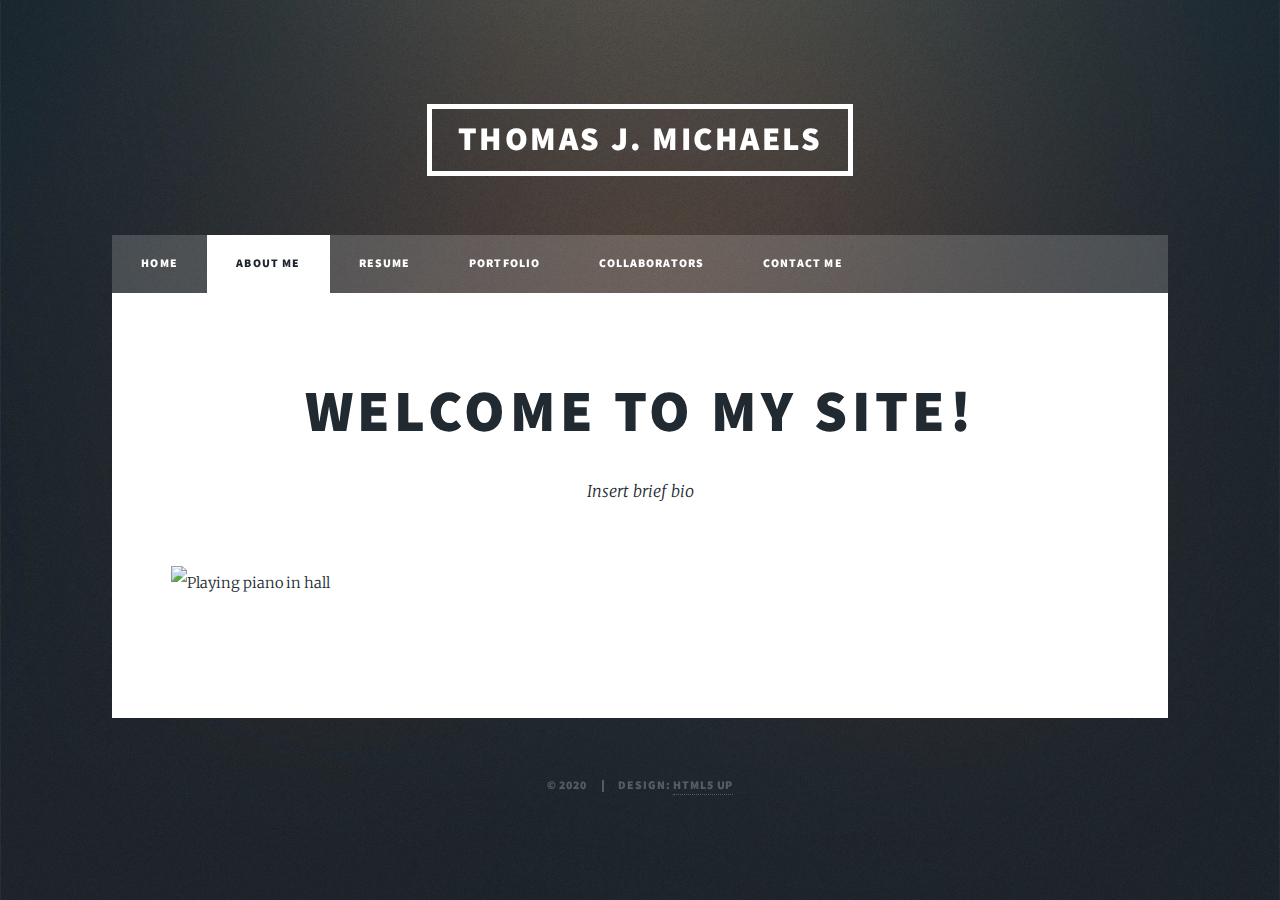
==== about.html @ d6c60e03 "Bulk drop" ====
<!DOCTYPE html>
<html>
<head>
  <title>Thomas J. Michaels — About</title>
  <link rel="stylesheet" type="text/css" href="style.css">
  <meta charset="utf-8" />
  <meta name="viewport" content="width=device-width, initial-scale=1, user-scalable=no" />
</head>
<body class="is-preload">
    <div id="wrapper">
        <header id="header">
          <a href="index.html" class="logo">Thomas J. Michaels</a>
        </header>
        <nav id="nav">
          <ul class="links">
            <li><a href="index.html">Home</a></li>
            <li class="active"><a href="about.html">About Me</a></li>
            <li><a href="resume.html">Resume</a></li>
            <li><a href="portfolio.html">Portfolio</a></li>
            <li><a href="collaborators.html">Collaborators</a></li>
            <li><a href="contact.html">Contact Me</a></li>
          </ul>
        </nav>
        <div id="main">
            <section class="post">
              <header class="major">
                <h1>Welcome to my site!</h1>
                <p>Insert brief bio</p>
              </header>
              <div class="image main"><img src="pictures/PianoHall.JPG" alt="Playing piano in hall" /></div>
            </section>

        </div>
        <footer id="footer">
        </footer>
        <div id="copyright">
          <ul><li>&copy; 2020</li><li>Design: <a href="https://html5up.net">HTML5 UP</a></li></ul>
        </div>
    </div>
    <script src="assets/js/jquery.min.js"></script>
    <script src="assets/js/jquery.scrollex.min.js"></script>
    <script src="assets/js/jquery.scrolly.min.js"></script>
    <script src="assets/js/browser.min.js"></script>
    <script src="assets/js/breakpoints.min.js"></script>
    <script src="assets/js/util.js"></script>
    <script src="assets/js/main.js"></script>

</body>
</html>
---- style.css ----
@import url(fontawesome-all.min.css);
@import url("https://fonts.googleapis.com/css?family=Merriweather:300,700,300italic,700italic|Source+Sans+Pro:900");

/*
	Massively by HTML5 UP
	html5up.net | @ajlkn
	Free for personal and commercial use under the CCA 3.0 license (html5up.net/license)
*/

html, body, div, span, applet, object,
iframe, h1, h2, h3, h4, h5, h6, p, blockquote,
pre, a, abbr, acronym, address, big, cite,
code, del, dfn, em, img, ins, kbd, q, s, samp,
small, strike, strong, sub, sup, tt, var, b,
u, i, center, dl, dt, dd, ol, ul, li, fieldset,
form, label, legend, table, caption, tbody,
tfoot, thead, tr, th, td, article, aside,
canvas, details, embed, figure, figcaption,
footer, header, hgroup, menu, nav, output, ruby,
section, summary, time, mark, audio, video {
	margin: 0;
	padding: 0;
	border: 0;
	font-size: 100%;
	font: inherit;
	vertical-align: baseline;}

article, aside, details, figcaption, figure,
footer, header, hgroup, menu, nav, section {
	display: block;}

body {
	line-height: 1;
}

ol, ul {
	list-style: none;
}

blockquote, q {
	quotes: none;
}

	blockquote:before, blockquote:after, q:before, q:after {
		content: '';
		content: none;
	}

table {
	border-collapse: collapse;
	border-spacing: 0;
}

body {
	-webkit-text-size-adjust: none;
}

mark {
	background-color: transparent;
	color: inherit;
}

input::-moz-focus-inner {
	border: 0;
	padding: 0;
}

input, select, textarea {
	-moz-appearance: none;
	-webkit-appearance: none;
	-ms-appearance: none;
	appearance: none;
}

/* Basic */

	@-ms-viewport {
		width: device-width;
	}

	body {
		-ms-overflow-style: scrollbar;
	}

	@media screen and (max-width: 480px) {

		html, body {
			min-width: 320px;
		}

	}

	html {
		box-sizing: border-box;
	}

	*, *:before, *:after {
		box-sizing: inherit;
	}

	body {
		background-color: #1e252d;
	}

		body.is-preload *, body.is-preload *:before, body.is-preload *:after {
			-moz-animation: none !important;
			-webkit-animation: none !important;
			-ms-animation: none !important;
			animation: none !important;
			-moz-transition: none !important;
			-webkit-transition: none !important;
			-ms-transition: none !important;
			transition: none !important;
		}

/* Type */

	html {
		font-size: 16pt;
	}

		@media screen and (max-width: 1680px) {

			html {
				font-size: 12pt;
			}

		}

		@media screen and (max-width: 1280px) {

			html {
				font-size: 11pt;
			}

		}

		@media screen and (max-width: 360px) {

			html {
				font-size: 10pt;
			}

		}

	body {
		color: #212931;
	}

	body, input, select, textarea {
		font-family: "Merriweather", Georgia, serif;
		font-weight: 300;
		font-size: 1rem;
		line-height: 2.375;
	}

	a {
		-moz-transition: color 0.2s ease-in-out, background-color 0.2s ease-in-out, border-color 0.2s ease-in-out, box-shadow 0.2s ease-in-out;
		-webkit-transition: color 0.2s ease-in-out, background-color 0.2s ease-in-out, border-color 0.2s ease-in-out, box-shadow 0.2s ease-in-out;
		-ms-transition: color 0.2s ease-in-out, background-color 0.2s ease-in-out, border-color 0.2s ease-in-out, box-shadow 0.2s ease-in-out;
		transition: color 0.2s ease-in-out, background-color 0.2s ease-in-out, border-color 0.2s ease-in-out, box-shadow 0.2s ease-in-out;
		border-bottom: dotted 1px;
		text-decoration: none;
	}

		a:hover {
			border-bottom-color: transparent;
		}

	strong, b {
		font-weight: 600;
	}

	em, i {
		font-style: italic;
	}

	p {
		text-align: justify;
		margin: 0 0 2rem 0;
	}

	h1, h2, h3, h4, h5, h6 {
		font-family: "Source Sans Pro", Helvetica, sans-serif;
		font-weight: 900;
		line-height: 1.5;
		letter-spacing: 0.075em;
		text-transform: uppercase;
		margin: 0 0 1rem 0;
	}

		h1 a, h2 a, h3 a, h4 a, h5 a, h6 a {
			border-bottom: 0;
			color: inherit;
			text-decoration: none;
		}

	h1 {
		font-size: 4rem;
		line-height: 1.1;
		margin: 0 0 2rem 0;
	}

	h2 {
		font-size: 1.75rem;
		line-height: 1.3;
		margin: 0 0 1.5rem 0;
	}

	h3 {
		font-size: 1.25rem;
		margin: 0 0 1.5rem 0;
	}

	h4 {
		font-size: 1rem;
	}

	h5 {
		font-size: 0.9rem;
	}

	h6 {
		font-size: 0.8rem;
	}

	sub {
		font-size: 0.8rem;
		position: relative;
		top: 0.5rem;
	}

	sup {
		font-size: 0.8rem;
		position: relative;
		top: -0.5rem;
	}

	blockquote {
		border-left: solid 4px;
		font-style: italic;
		margin: 0 0 2rem 0;
		padding: 0.5rem 0 0.5rem 2rem;
	}

	code {
		border: solid 2px;
		font-family: "Courier New", monospace;
		font-size: 0.9rem;
		margin: 0 0.25rem;
		padding: 0.25rem 0.65rem;
	}

	pre {
		-webkit-overflow-scrolling: touch;
		font-family: "Courier New", monospace;
		font-size: 0.9rem;
		margin: 0 0 2rem 0;
	}

		pre code {
			display: block;
			line-height: 1.75;
			padding: 1rem 1.5rem;
			overflow-x: auto;
		}

	hr {
		border: 0;
		border-bottom: solid 2px;
		margin: 3rem 0;
	}

		hr.major {
			margin: 5rem 0;
		}

	.align-left {
		text-align: left;
	}

	.align-center {
		text-align: center;
	}

	.align-right {
		text-align: right;
	}

	input, select, textarea {
		color: #212931;
	}

	a {
		color: #212931;
		border-bottom-color: rgba(33, 41, 49, 0.5);
	}

		a:hover {
			border-bottom-color: transparent;
			color: #18bfef !important;
		}

	strong, b {
		color: #212931;
	}

	h1, h2, h3, h4, h5, h6 {
		color: #212931;
	}

	blockquote {
		border-left-color: #eeeeee;
	}

	code {
		background: rgba(220, 220, 220, 0.25);
		border-color: #eeeeee;
	}

	hr {
		border-bottom-color: #eeeeee;
	}

/* Row */

	.row {
		display: flex;
		flex-wrap: wrap;
		box-sizing: border-box;
		align-items: stretch;
	}

		.row > * {
			box-sizing: border-box;
		}

		.row.gtr-uniform > * > :last-child {
			margin-bottom: 0;
		}

		.row.aln-left {
			justify-content: flex-start;
		}

		.row.aln-center {
			justify-content: center;
		}

		.row.aln-right {
			justify-content: flex-end;
		}

		.row.aln-top {
			align-items: flex-start;
		}

		.row.aln-middle {
			align-items: center;
		}

		.row.aln-bottom {
			align-items: flex-end;
		}

		.row > .imp {
			order: -1;
		}

		.row > .col-1 {
			width: 8.33333%;
		}

		.row > .off-1 {
			margin-left: 8.33333%;
		}

		.row > .col-2 {
			width: 16.66667%;
		}

		.row > .off-2 {
			margin-left: 16.66667%;
		}

		.row > .col-3 {
			width: 25%;
		}

		.row > .off-3 {
			margin-left: 25%;
		}

		.row > .col-4 {
			width: 33.33333%;
		}

		.row > .off-4 {
			margin-left: 33.33333%;
		}

		.row > .col-5 {
			width: 41.66667%;
		}

		.row > .off-5 {
			margin-left: 41.66667%;
		}

		.row > .col-6 {
			width: 50%;
		}

		.row > .off-6 {
			margin-left: 50%;
		}

		.row > .col-7 {
			width: 58.33333%;
		}

		.row > .off-7 {
			margin-left: 58.33333%;
		}

		.row > .col-8 {
			width: 66.66667%;
		}

		.row > .off-8 {
			margin-left: 66.66667%;
		}

		.row > .col-9 {
			width: 75%;
		}

		.row > .off-9 {
			margin-left: 75%;
		}

		.row > .col-10 {
			width: 83.33333%;
		}

		.row > .off-10 {
			margin-left: 83.33333%;
		}

		.row > .col-11 {
			width: 91.66667%;
		}

		.row > .off-11 {
			margin-left: 91.66667%;
		}

		.row > .col-12 {
			width: 100%;
		}

		.row > .off-12 {
			margin-left: 100%;
		}

		.row.gtr-0 {
			margin-top: 0;
			margin-left: 0rem;
		}

			.row.gtr-0 > * {
				padding: 0 0 0 0rem;
			}

			.row.gtr-0.gtr-uniform {
				margin-top: 0rem;
			}

				.row.gtr-0.gtr-uniform > * {
					padding-top: 0rem;
				}

		.row.gtr-25 {
			margin-top: 0;
			margin-left: -0.375rem;
		}

			.row.gtr-25 > * {
				padding: 0 0 0 0.375rem;
			}

			.row.gtr-25.gtr-uniform {
				margin-top: -0.375rem;
			}

				.row.gtr-25.gtr-uniform > * {
					padding-top: 0.375rem;
				}

		.row.gtr-50 {
			margin-top: 0;
			margin-left: -0.75rem;
		}

			.row.gtr-50 > * {
				padding: 0 0 0 0.75rem;
			}

			.row.gtr-50.gtr-uniform {
				margin-top: -0.75rem;
			}

				.row.gtr-50.gtr-uniform > * {
					padding-top: 0.75rem;
				}

		.row {
			margin-top: 0;
			margin-left: -1.5rem;
		}

			.row > * {
				padding: 0 0 0 1.5rem;
			}

			.row.gtr-uniform {
				margin-top: -1.5rem;
			}

				.row.gtr-uniform > * {
					padding-top: 1.5rem;
				}

		.row.gtr-150 {
			margin-top: 0;
			margin-left: -2.25rem;
		}

			.row.gtr-150 > * {
				padding: 0 0 0 2.25rem;
			}

			.row.gtr-150.gtr-uniform {
				margin-top: -2.25rem;
			}

				.row.gtr-150.gtr-uniform > * {
					padding-top: 2.25rem;
				}

		.row.gtr-200 {
			margin-top: 0;
			margin-left: -3rem;
		}

			.row.gtr-200 > * {
				padding: 0 0 0 3rem;
			}

			.row.gtr-200.gtr-uniform {
				margin-top: -3rem;
			}

				.row.gtr-200.gtr-uniform > * {
					padding-top: 3rem;
				}

		@media screen and (max-width: 1680px) {

			.row {
				display: flex;
				flex-wrap: wrap;
				box-sizing: border-box;
				align-items: stretch;
			}

				.row > * {
					box-sizing: border-box;
				}

				.row.gtr-uniform > * > :last-child {
					margin-bottom: 0;
				}

				.row.aln-left {
					justify-content: flex-start;
				}

				.row.aln-center {
					justify-content: center;
				}

				.row.aln-right {
					justify-content: flex-end;
				}

				.row.aln-top {
					align-items: flex-start;
				}

				.row.aln-middle {
					align-items: center;
				}

				.row.aln-bottom {
					align-items: flex-end;
				}

				.row > .imp-xlarge {
					order: -1;
				}

				.row > .col-1-xlarge {
					width: 8.33333%;
				}

				.row > .off-1-xlarge {
					margin-left: 8.33333%;
				}

				.row > .col-2-xlarge {
					width: 16.66667%;
				}

				.row > .off-2-xlarge {
					margin-left: 16.66667%;
				}

				.row > .col-3-xlarge {
					width: 25%;
				}

				.row > .off-3-xlarge {
					margin-left: 25%;
				}

				.row > .col-4-xlarge {
					width: 33.33333%;
				}

				.row > .off-4-xlarge {
					margin-left: 33.33333%;
				}

				.row > .col-5-xlarge {
					width: 41.66667%;
				}

				.row > .off-5-xlarge {
					margin-left: 41.66667%;
				}

				.row > .col-6-xlarge {
					width: 50%;
				}

				.row > .off-6-xlarge {
					margin-left: 50%;
				}

				.row > .col-7-xlarge {
					width: 58.33333%;
				}

				.row > .off-7-xlarge {
					margin-left: 58.33333%;
				}

				.row > .col-8-xlarge {
					width: 66.66667%;
				}

				.row > .off-8-xlarge {
					margin-left: 66.66667%;
				}

				.row > .col-9-xlarge {
					width: 75%;
				}

				.row > .off-9-xlarge {
					margin-left: 75%;
				}

				.row > .col-10-xlarge {
					width: 83.33333%;
				}

				.row > .off-10-xlarge {
					margin-left: 83.33333%;
				}

				.row > .col-11-xlarge {
					width: 91.66667%;
				}

				.row > .off-11-xlarge {
					margin-left: 91.66667%;
				}

				.row > .col-12-xlarge {
					width: 100%;
				}

				.row > .off-12-xlarge {
					margin-left: 100%;
				}

				.row.gtr-0 {
					margin-top: 0;
					margin-left: 0rem;
				}

					.row.gtr-0 > * {
						padding: 0 0 0 0rem;
					}

					.row.gtr-0.gtr-uniform {
						margin-top: 0rem;
					}

						.row.gtr-0.gtr-uniform > * {
							padding-top: 0rem;
						}

				.row.gtr-25 {
					margin-top: 0;
					margin-left: -0.375rem;
				}

					.row.gtr-25 > * {
						padding: 0 0 0 0.375rem;
					}

					.row.gtr-25.gtr-uniform {
						margin-top: -0.375rem;
					}

						.row.gtr-25.gtr-uniform > * {
							padding-top: 0.375rem;
						}

				.row.gtr-50 {
					margin-top: 0;
					margin-left: -0.75rem;
				}

					.row.gtr-50 > * {
						padding: 0 0 0 0.75rem;
					}

					.row.gtr-50.gtr-uniform {
						margin-top: -0.75rem;
					}

						.row.gtr-50.gtr-uniform > * {
							padding-top: 0.75rem;
						}

				.row {
					margin-top: 0;
					margin-left: -1.5rem;
				}

					.row > * {
						padding: 0 0 0 1.5rem;
					}

					.row.gtr-uniform {
						margin-top: -1.5rem;
					}

						.row.gtr-uniform > * {
							padding-top: 1.5rem;
						}

				.row.gtr-150 {
					margin-top: 0;
					margin-left: -2.25rem;
				}

					.row.gtr-150 > * {
						padding: 0 0 0 2.25rem;
					}

					.row.gtr-150.gtr-uniform {
						margin-top: -2.25rem;
					}

						.row.gtr-150.gtr-uniform > * {
							padding-top: 2.25rem;
						}

				.row.gtr-200 {
					margin-top: 0;
					margin-left: -3rem;
				}

					.row.gtr-200 > * {
						padding: 0 0 0 3rem;
					}

					.row.gtr-200.gtr-uniform {
						margin-top: -3rem;
					}

						.row.gtr-200.gtr-uniform > * {
							padding-top: 3rem;
						}

		}

		@media screen and (max-width: 1280px) {

			.row {
				display: flex;
				flex-wrap: wrap;
				box-sizing: border-box;
				align-items: stretch;
			}

				.row > * {
					box-sizing: border-box;
				}

				.row.gtr-uniform > * > :last-child {
					margin-bottom: 0;
				}

				.row.aln-left {
					justify-content: flex-start;
				}

				.row.aln-center {
					justify-content: center;
				}

				.row.aln-right {
					justify-content: flex-end;
				}

				.row.aln-top {
					align-items: flex-start;
				}

				.row.aln-middle {
					align-items: center;
				}

				.row.aln-bottom {
					align-items: flex-end;
				}

				.row > .imp-large {
					order: -1;
				}

				.row > .col-1-large {
					width: 8.33333%;
				}

				.row > .off-1-large {
					margin-left: 8.33333%;
				}

				.row > .col-2-large {
					width: 16.66667%;
				}

				.row > .off-2-large {
					margin-left: 16.66667%;
				}

				.row > .col-3-large {
					width: 25%;
				}

				.row > .off-3-large {
					margin-left: 25%;
				}

				.row > .col-4-large {
					width: 33.33333%;
				}

				.row > .off-4-large {
					margin-left: 33.33333%;
				}

				.row > .col-5-large {
					width: 41.66667%;
				}

				.row > .off-5-large {
					margin-left: 41.66667%;
				}

				.row > .col-6-large {
					width: 50%;
				}

				.row > .off-6-large {
					margin-left: 50%;
				}

				.row > .col-7-large {
					width: 58.33333%;
				}

				.row > .off-7-large {
					margin-left: 58.33333%;
				}

				.row > .col-8-large {
					width: 66.66667%;
				}

				.row > .off-8-large {
					margin-left: 66.66667%;
				}

				.row > .col-9-large {
					width: 75%;
				}

				.row > .off-9-large {
					margin-left: 75%;
				}

				.row > .col-10-large {
					width: 83.33333%;
				}

				.row > .off-10-large {
					margin-left: 83.33333%;
				}

				.row > .col-11-large {
					width: 91.66667%;
				}

				.row > .off-11-large {
					margin-left: 91.66667%;
				}

				.row > .col-12-large {
					width: 100%;
				}

				.row > .off-12-large {
					margin-left: 100%;
				}

				.row.gtr-0 {
					margin-top: 0;
					margin-left: 0rem;
				}

					.row.gtr-0 > * {
						padding: 0 0 0 0rem;
					}

					.row.gtr-0.gtr-uniform {
						margin-top: 0rem;
					}

						.row.gtr-0.gtr-uniform > * {
							padding-top: 0rem;
						}

				.row.gtr-25 {
					margin-top: 0;
					margin-left: -0.375rem;
				}

					.row.gtr-25 > * {
						padding: 0 0 0 0.375rem;
					}

					.row.gtr-25.gtr-uniform {
						margin-top: -0.375rem;
					}

						.row.gtr-25.gtr-uniform > * {
							padding-top: 0.375rem;
						}

				.row.gtr-50 {
					margin-top: 0;
					margin-left: -0.75rem;
				}

					.row.gtr-50 > * {
						padding: 0 0 0 0.75rem;
					}

					.row.gtr-50.gtr-uniform {
						margin-top: -0.75rem;
					}

						.row.gtr-50.gtr-uniform > * {
							padding-top: 0.75rem;
						}

				.row {
					margin-top: 0;
					margin-left: -1.5rem;
				}

					.row > * {
						padding: 0 0 0 1.5rem;
					}

					.row.gtr-uniform {
						margin-top: -1.5rem;
					}

						.row.gtr-uniform > * {
							padding-top: 1.5rem;
						}

				.row.gtr-150 {
					margin-top: 0;
					margin-left: -2.25rem;
				}

					.row.gtr-150 > * {
						padding: 0 0 0 2.25rem;
					}

					.row.gtr-150.gtr-uniform {
						margin-top: -2.25rem;
					}

						.row.gtr-150.gtr-uniform > * {
							padding-top: 2.25rem;
						}

				.row.gtr-200 {
					margin-top: 0;
					margin-left: -3rem;
				}

					.row.gtr-200 > * {
						padding: 0 0 0 3rem;
					}

					.row.gtr-200.gtr-uniform {
						margin-top: -3rem;
					}

						.row.gtr-200.gtr-uniform > * {
							padding-top: 3rem;
						}

		}

		@media screen and (max-width: 980px) {

			.row {
				display: flex;
				flex-wrap: wrap;
				box-sizing: border-box;
				align-items: stretch;
			}

				.row > * {
					box-sizing: border-box;
				}

				.row.gtr-uniform > * > :last-child {
					margin-bottom: 0;
				}

				.row.aln-left {
					justify-content: flex-start;
				}

				.row.aln-center {
					justify-content: center;
				}

				.row.aln-right {
					justify-content: flex-end;
				}

				.row.aln-top {
					align-items: flex-start;
				}

				.row.aln-middle {
					align-items: center;
				}

				.row.aln-bottom {
					align-items: flex-end;
				}

				.row > .imp-medium {
					order: -1;
				}

				.row > .col-1-medium {
					width: 8.33333%;
				}

				.row > .off-1-medium {
					margin-left: 8.33333%;
				}

				.row > .col-2-medium {
					width: 16.66667%;
				}

				.row > .off-2-medium {
					margin-left: 16.66667%;
				}

				.row > .col-3-medium {
					width: 25%;
				}

				.row > .off-3-medium {
					margin-left: 25%;
				}

				.row > .col-4-medium {
					width: 33.33333%;
				}

				.row > .off-4-medium {
					margin-left: 33.33333%;
				}

				.row > .col-5-medium {
					width: 41.66667%;
				}

				.row > .off-5-medium {
					margin-left: 41.66667%;
				}

				.row > .col-6-medium {
					width: 50%;
				}

				.row > .off-6-medium {
					margin-left: 50%;
				}

				.row > .col-7-medium {
					width: 58.33333%;
				}

				.row > .off-7-medium {
					margin-left: 58.33333%;
				}

				.row > .col-8-medium {
					width: 66.66667%;
				}

				.row > .off-8-medium {
					margin-left: 66.66667%;
				}

				.row > .col-9-medium {
					width: 75%;
				}

				.row > .off-9-medium {
					margin-left: 75%;
				}

				.row > .col-10-medium {
					width: 83.33333%;
				}

				.row > .off-10-medium {
					margin-left: 83.33333%;
				}

				.row > .col-11-medium {
					width: 91.66667%;
				}

				.row > .off-11-medium {
					margin-left: 91.66667%;
				}

				.row > .col-12-medium {
					width: 100%;
				}

				.row > .off-12-medium {
					margin-left: 100%;
				}

				.row.gtr-0 {
					margin-top: 0;
					margin-left: 0rem;
				}

					.row.gtr-0 > * {
						padding: 0 0 0 0rem;
					}

					.row.gtr-0.gtr-uniform {
						margin-top: 0rem;
					}

						.row.gtr-0.gtr-uniform > * {
							padding-top: 0rem;
						}

				.row.gtr-25 {
					margin-top: 0;
					margin-left: -0.375rem;
				}

					.row.gtr-25 > * {
						padding: 0 0 0 0.375rem;
					}

					.row.gtr-25.gtr-uniform {
						margin-top: -0.375rem;
					}

						.row.gtr-25.gtr-uniform > * {
							padding-top: 0.375rem;
						}

				.row.gtr-50 {
					margin-top: 0;
					margin-left: -0.75rem;
				}

					.row.gtr-50 > * {
						padding: 0 0 0 0.75rem;
					}

					.row.gtr-50.gtr-uniform {
						margin-top: -0.75rem;
					}

						.row.gtr-50.gtr-uniform > * {
							padding-top: 0.75rem;
						}

				.row {
					margin-top: 0;
					margin-left: -1.5rem;
				}

					.row > * {
						padding: 0 0 0 1.5rem;
					}

					.row.gtr-uniform {
						margin-top: -1.5rem;
					}

						.row.gtr-uniform > * {
							padding-top: 1.5rem;
						}

				.row.gtr-150 {
					margin-top: 0;
					margin-left: -2.25rem;
				}

					.row.gtr-150 > * {
						padding: 0 0 0 2.25rem;
					}

					.row.gtr-150.gtr-uniform {
						margin-top: -2.25rem;
					}

						.row.gtr-150.gtr-uniform > * {
							padding-top: 2.25rem;
						}

				.row.gtr-200 {
					margin-top: 0;
					margin-left: -3rem;
				}

					.row.gtr-200 > * {
						padding: 0 0 0 3rem;
					}

					.row.gtr-200.gtr-uniform {
						margin-top: -3rem;
					}

						.row.gtr-200.gtr-uniform > * {
							padding-top: 3rem;
						}

		}

		@media screen and (max-width: 736px) {

			.row {
				display: flex;
				flex-wrap: wrap;
				box-sizing: border-box;
				align-items: stretch;
			}

				.row > * {
					box-sizing: border-box;
				}

				.row.gtr-uniform > * > :last-child {
					margin-bottom: 0;
				}

				.row.aln-left {
					justify-content: flex-start;
				}

				.row.aln-center {
					justify-content: center;
				}

				.row.aln-right {
					justify-content: flex-end;
				}

				.row.aln-top {
					align-items: flex-start;
				}

				.row.aln-middle {
					align-items: center;
				}

				.row.aln-bottom {
					align-items: flex-end;
				}

				.row > .imp-small {
					order: -1;
				}

				.row > .col-1-small {
					width: 8.33333%;
				}

				.row > .off-1-small {
					margin-left: 8.33333%;
				}

				.row > .col-2-small {
					width: 16.66667%;
				}

				.row > .off-2-small {
					margin-left: 16.66667%;
				}

				.row > .col-3-small {
					width: 25%;
				}

				.row > .off-3-small {
					margin-left: 25%;
				}

				.row > .col-4-small {
					width: 33.33333%;
				}

				.row > .off-4-small {
					margin-left: 33.33333%;
				}

				.row > .col-5-small {
					width: 41.66667%;
				}

				.row > .off-5-small {
					margin-left: 41.66667%;
				}

				.row > .col-6-small {
					width: 50%;
				}

				.row > .off-6-small {
					margin-left: 50%;
				}

				.row > .col-7-small {
					width: 58.33333%;
				}

				.row > .off-7-small {
					margin-left: 58.33333%;
				}

				.row > .col-8-small {
					width: 66.66667%;
				}

				.row > .off-8-small {
					margin-left: 66.66667%;
				}

				.row > .col-9-small {
					width: 75%;
				}

				.row > .off-9-small {
					margin-left: 75%;
				}

				.row > .col-10-small {
					width: 83.33333%;
				}

				.row > .off-10-small {
					margin-left: 83.33333%;
				}

				.row > .col-11-small {
					width: 91.66667%;
				}

				.row > .off-11-small {
					margin-left: 91.66667%;
				}

				.row > .col-12-small {
					width: 100%;
				}

				.row > .off-12-small {
					margin-left: 100%;
				}

				.row.gtr-0 {
					margin-top: 0;
					margin-left: 0rem;
				}

					.row.gtr-0 > * {
						padding: 0 0 0 0rem;
					}

					.row.gtr-0.gtr-uniform {
						margin-top: 0rem;
					}

						.row.gtr-0.gtr-uniform > * {
							padding-top: 0rem;
						}

				.row.gtr-25 {
					margin-top: 0;
					margin-left: -0.375rem;
				}

					.row.gtr-25 > * {
						padding: 0 0 0 0.375rem;
					}

					.row.gtr-25.gtr-uniform {
						margin-top: -0.375rem;
					}

						.row.gtr-25.gtr-uniform > * {
							padding-top: 0.375rem;
						}

				.row.gtr-50 {
					margin-top: 0;
					margin-left: -0.75rem;
				}

					.row.gtr-50 > * {
						padding: 0 0 0 0.75rem;
					}

					.row.gtr-50.gtr-uniform {
						margin-top: -0.75rem;
					}

						.row.gtr-50.gtr-uniform > * {
							padding-top: 0.75rem;
						}

				.row {
					margin-top: 0;
					margin-left: -1.5rem;
				}

					.row > * {
						padding: 0 0 0 1.5rem;
					}

					.row.gtr-uniform {
						margin-top: -1.5rem;
					}

						.row.gtr-uniform > * {
							padding-top: 1.5rem;
						}

				.row.gtr-150 {
					margin-top: 0;
					margin-left: -2.25rem;
				}

					.row.gtr-150 > * {
						padding: 0 0 0 2.25rem;
					}

					.row.gtr-150.gtr-uniform {
						margin-top: -2.25rem;
					}

						.row.gtr-150.gtr-uniform > * {
							padding-top: 2.25rem;
						}

				.row.gtr-200 {
					margin-top: 0;
					margin-left: -3rem;
				}

					.row.gtr-200 > * {
						padding: 0 0 0 3rem;
					}

					.row.gtr-200.gtr-uniform {
						margin-top: -3rem;
					}

						.row.gtr-200.gtr-uniform > * {
							padding-top: 3rem;
						}

		}

		@media screen and (max-width: 480px) {

			.row {
				display: flex;
				flex-wrap: wrap;
				box-sizing: border-box;
				align-items: stretch;
			}

				.row > * {
					box-sizing: border-box;
				}

				.row.gtr-uniform > * > :last-child {
					margin-bottom: 0;
				}

				.row.aln-left {
					justify-content: flex-start;
				}

				.row.aln-center {
					justify-content: center;
				}

				.row.aln-right {
					justify-content: flex-end;
				}

				.row.aln-top {
					align-items: flex-start;
				}

				.row.aln-middle {
					align-items: center;
				}

				.row.aln-bottom {
					align-items: flex-end;
				}

				.row > .imp-xsmall {
					order: -1;
				}

				.row > .col-1-xsmall {
					width: 8.33333%;
				}

				.row > .off-1-xsmall {
					margin-left: 8.33333%;
				}

				.row > .col-2-xsmall {
					width: 16.66667%;
				}

				.row > .off-2-xsmall {
					margin-left: 16.66667%;
				}

				.row > .col-3-xsmall {
					width: 25%;
				}

				.row > .off-3-xsmall {
					margin-left: 25%;
				}

				.row > .col-4-xsmall {
					width: 33.33333%;
				}

				.row > .off-4-xsmall {
					margin-left: 33.33333%;
				}

				.row > .col-5-xsmall {
					width: 41.66667%;
				}

				.row > .off-5-xsmall {
					margin-left: 41.66667%;
				}

				.row > .col-6-xsmall {
					width: 50%;
				}

				.row > .off-6-xsmall {
					margin-left: 50%;
				}

				.row > .col-7-xsmall {
					width: 58.33333%;
				}

				.row > .off-7-xsmall {
					margin-left: 58.33333%;
				}

				.row > .col-8-xsmall {
					width: 66.66667%;
				}

				.row > .off-8-xsmall {
					margin-left: 66.66667%;
				}

				.row > .col-9-xsmall {
					width: 75%;
				}

				.row > .off-9-xsmall {
					margin-left: 75%;
				}

				.row > .col-10-xsmall {
					width: 83.33333%;
				}

				.row > .off-10-xsmall {
					margin-left: 83.33333%;
				}

				.row > .col-11-xsmall {
					width: 91.66667%;
				}

				.row > .off-11-xsmall {
					margin-left: 91.66667%;
				}

				.row > .col-12-xsmall {
					width: 100%;
				}

				.row > .off-12-xsmall {
					margin-left: 100%;
				}

				.row.gtr-0 {
					margin-top: 0;
					margin-left: 0rem;
				}

					.row.gtr-0 > * {
						padding: 0 0 0 0rem;
					}

					.row.gtr-0.gtr-uniform {
						margin-top: 0rem;
					}

						.row.gtr-0.gtr-uniform > * {
							padding-top: 0rem;
						}

				.row.gtr-25 {
					margin-top: 0;
					margin-left: -0.375rem;
				}

					.row.gtr-25 > * {
						padding: 0 0 0 0.375rem;
					}

					.row.gtr-25.gtr-uniform {
						margin-top: -0.375rem;
					}

						.row.gtr-25.gtr-uniform > * {
							padding-top: 0.375rem;
						}

				.row.gtr-50 {
					margin-top: 0;
					margin-left: -0.75rem;
				}

					.row.gtr-50 > * {
						padding: 0 0 0 0.75rem;
					}

					.row.gtr-50.gtr-uniform {
						margin-top: -0.75rem;
					}

						.row.gtr-50.gtr-uniform > * {
							padding-top: 0.75rem;
						}

				.row {
					margin-top: 0;
					margin-left: -1.5rem;
				}

					.row > * {
						padding: 0 0 0 1.5rem;
					}

					.row.gtr-uniform {
						margin-top: -1.5rem;
					}

						.row.gtr-uniform > * {
							padding-top: 1.5rem;
						}

				.row.gtr-150 {
					margin-top: 0;
					margin-left: -2.25rem;
				}

					.row.gtr-150 > * {
						padding: 0 0 0 2.25rem;
					}

					.row.gtr-150.gtr-uniform {
						margin-top: -2.25rem;
					}

						.row.gtr-150.gtr-uniform > * {
							padding-top: 2.25rem;
						}

				.row.gtr-200 {
					margin-top: 0;
					margin-left: -3rem;
				}

					.row.gtr-200 > * {
						padding: 0 0 0 3rem;
					}

					.row.gtr-200.gtr-uniform {
						margin-top: -3rem;
					}

						.row.gtr-200.gtr-uniform > * {
							padding-top: 3rem;
						}

		}

		@media screen and (max-width: 360px) {

			.row {
				display: flex;
				flex-wrap: wrap;
				box-sizing: border-box;
				align-items: stretch;
			}

				.row > * {
					box-sizing: border-box;
				}

				.row.gtr-uniform > * > :last-child {
					margin-bottom: 0;
				}

				.row.aln-left {
					justify-content: flex-start;
				}

				.row.aln-center {
					justify-content: center;
				}

				.row.aln-right {
					justify-content: flex-end;
				}

				.row.aln-top {
					align-items: flex-start;
				}

				.row.aln-middle {
					align-items: center;
				}

				.row.aln-bottom {
					align-items: flex-end;
				}

				.row > .imp-xxsmall {
					order: -1;
				}

				.row > .col-1-xxsmall {
					width: 8.33333%;
				}

				.row > .off-1-xxsmall {
					margin-left: 8.33333%;
				}

				.row > .col-2-xxsmall {
					width: 16.66667%;
				}

				.row > .off-2-xxsmall {
					margin-left: 16.66667%;
				}

				.row > .col-3-xxsmall {
					width: 25%;
				}

				.row > .off-3-xxsmall {
					margin-left: 25%;
				}

				.row > .col-4-xxsmall {
					width: 33.33333%;
				}

				.row > .off-4-xxsmall {
					margin-left: 33.33333%;
				}

				.row > .col-5-xxsmall {
					width: 41.66667%;
				}

				.row > .off-5-xxsmall {
					margin-left: 41.66667%;
				}

				.row > .col-6-xxsmall {
					width: 50%;
				}

				.row > .off-6-xxsmall {
					margin-left: 50%;
				}

				.row > .col-7-xxsmall {
					width: 58.33333%;
				}

				.row > .off-7-xxsmall {
					margin-left: 58.33333%;
				}

				.row > .col-8-xxsmall {
					width: 66.66667%;
				}

				.row > .off-8-xxsmall {
					margin-left: 66.66667%;
				}

				.row > .col-9-xxsmall {
					width: 75%;
				}

				.row > .off-9-xxsmall {
					margin-left: 75%;
				}

				.row > .col-10-xxsmall {
					width: 83.33333%;
				}

				.row > .off-10-xxsmall {
					margin-left: 83.33333%;
				}

				.row > .col-11-xxsmall {
					width: 91.66667%;
				}

				.row > .off-11-xxsmall {
					margin-left: 91.66667%;
				}

				.row > .col-12-xxsmall {
					width: 100%;
				}

				.row > .off-12-xxsmall {
					margin-left: 100%;
				}

				.row.gtr-0 {
					margin-top: 0;
					margin-left: 0rem;
				}

					.row.gtr-0 > * {
						padding: 0 0 0 0rem;
					}

					.row.gtr-0.gtr-uniform {
						margin-top: 0rem;
					}

						.row.gtr-0.gtr-uniform > * {
							padding-top: 0rem;
						}

				.row.gtr-25 {
					margin-top: 0;
					margin-left: -0.375rem;
				}

					.row.gtr-25 > * {
						padding: 0 0 0 0.375rem;
					}

					.row.gtr-25.gtr-uniform {
						margin-top: -0.375rem;
					}

						.row.gtr-25.gtr-uniform > * {
							padding-top: 0.375rem;
						}

				.row.gtr-50 {
					margin-top: 0;
					margin-left: -0.75rem;
				}

					.row.gtr-50 > * {
						padding: 0 0 0 0.75rem;
					}

					.row.gtr-50.gtr-uniform {
						margin-top: -0.75rem;
					}

						.row.gtr-50.gtr-uniform > * {
							padding-top: 0.75rem;
						}

				.row {
					margin-top: 0;
					margin-left: -1.5rem;
				}

					.row > * {
						padding: 0 0 0 1.5rem;
					}

					.row.gtr-uniform {
						margin-top: -1.5rem;
					}

						.row.gtr-uniform > * {
							padding-top: 1.5rem;
						}

				.row.gtr-150 {
					margin-top: 0;
					margin-left: -2.25rem;
				}

					.row.gtr-150 > * {
						padding: 0 0 0 2.25rem;
					}

					.row.gtr-150.gtr-uniform {
						margin-top: -2.25rem;
					}

						.row.gtr-150.gtr-uniform > * {
							padding-top: 2.25rem;
						}

				.row.gtr-200 {
					margin-top: 0;
					margin-left: -3rem;
				}

					.row.gtr-200 > * {
						padding: 0 0 0 3rem;
					}

					.row.gtr-200.gtr-uniform {
						margin-top: -3rem;
					}

						.row.gtr-200.gtr-uniform > * {
							padding-top: 3rem;
						}

		}

/* Box */

	.box {
		border: solid 2px;
		margin-bottom: 2rem;
		padding: 1.5rem;
	}

		.box > :last-child,
		.box > :last-child > :last-child,
		.box > :last-child > :last-child > :last-child {
			margin-bottom: 0;
		}

		.box.alt {
			border: 0;
			border-radius: 0;
			padding: 0;
		}

	.box {
		border-color: #eeeeee;
	}

/* Button */

	input[type="submit"],
	input[type="reset"],
	input[type="button"],
	button,
	.button {
		-moz-appearance: none;
		-webkit-appearance: none;
		-ms-appearance: none;
		appearance: none;
		-moz-transition: background-color 0.2s ease-in-out, box-shadow 0.2s ease-in-out, color 0.2s ease-in-out;
		-webkit-transition: background-color 0.2s ease-in-out, box-shadow 0.2s ease-in-out, color 0.2s ease-in-out;
		-ms-transition: background-color 0.2s ease-in-out, box-shadow 0.2s ease-in-out, color 0.2s ease-in-out;
		transition: background-color 0.2s ease-in-out, box-shadow 0.2s ease-in-out, color 0.2s ease-in-out;
		border: 0;
		border-radius: 0;
		cursor: pointer;
		display: inline-block;
		font-family: "Source Sans Pro", Helvetica, sans-serif;
		font-size: 0.8rem;
		font-weight: 900;
		letter-spacing: 0.075em;
		height: 3rem;
		line-height: 3rem;
		padding: 0 2rem;
		text-align: center;
		text-decoration: none;
		text-transform: uppercase;
		white-space: nowrap;
	}

		input[type="submit"].icon:before,
		input[type="reset"].icon:before,
		input[type="button"].icon:before,
		button.icon:before,
		.button.icon:before {
			margin-right: 0.5rem;
		}

		input[type="submit"].icon.solo,
		input[type="reset"].icon.solo,
		input[type="button"].icon.solo,
		button.icon.solo,
		.button.icon.solo {
			position: relative;
			width: 4rem;
			height: 4rem;
			line-height: 4rem;
			border-radius: 4rem;
			text-indent: 4rem;
			overflow: hidden;
			padding: 0;
			white-space: nowrap;
		}

			input[type="submit"].icon.solo:before,
			input[type="reset"].icon.solo:before,
			input[type="button"].icon.solo:before,
			button.icon.solo:before,
			.button.icon.solo:before {
				position: absolute;
				display: block;
				top: 0;
				left: 0;
				width: inherit;
				height: inherit;
				line-height: inherit;
				font-size: 1.25rem;
				margin-right: 0;
				text-align: center;
				text-indent: 0;
			}

		input[type="submit"].fit,
		input[type="reset"].fit,
		input[type="button"].fit,
		button.fit,
		.button.fit {
			width: 100%;
		}

		input[type="submit"].small,
		input[type="reset"].small,
		input[type="button"].small,
		button.small,
		.button.small {
			font-size: 0.7rem;
			height: 2.5rem;
			line-height: 2.5rem;
			padding: 0 1.5rem;
		}

		input[type="submit"].large,
		input[type="reset"].large,
		input[type="button"].large,
		button.large,
		.button.large {
			font-size: 0.9rem;
			height: 3.5rem;
			line-height: 3.5rem;
			padding: 0 2.75rem;
		}

		@media screen and (max-width: 980px) {

			input[type="submit"],
			input[type="reset"],
			input[type="button"],
			button,
			.button {
				font-size: 0.9rem;
				height: 3.25rem;
				line-height: 3.25rem;
			}

				input[type="submit"].large,
				input[type="reset"].large,
				input[type="button"].large,
				button.large,
				.button.large {
					font-size: 1rem;
					height: 3.75rem;
					line-height: 3.75rem;
				}

		}

		input[type="submit"].disabled, input[type="submit"]:disabled,
		input[type="reset"].disabled,
		input[type="reset"]:disabled,
		input[type="button"].disabled,
		input[type="button"]:disabled,
		button.disabled,
		button:disabled,
		.button.disabled,
		.button:disabled {
			pointer-events: none;
			opacity: 0.25;
		}

	input[type="submit"],
	input[type="reset"],
	input[type="button"],
	button,
	.button {
		background-color: transparent;
		box-shadow: inset 0 0 0 2px #212931;
		color: #212931 !important;
	}

		input[type="submit"]:hover,
		input[type="reset"]:hover,
		input[type="button"]:hover,
		button:hover,
		.button:hover {
			box-shadow: inset 0 0 0 2px #18bfef;
			color: #18bfef !important;
		}

		input[type="submit"].primary,
		input[type="reset"].primary,
		input[type="button"].primary,
		button.primary,
		.button.primary {
			background-color: #212931;
			box-shadow: none;
			color: #ffffff !important;
		}

			input[type="submit"].primary:hover,
			input[type="reset"].primary:hover,
			input[type="button"].primary:hover,
			button.primary:hover,
			.button.primary:hover {
				background-color: #18bfef;
			}

/* Form */

	form {
		margin: 0 0 2rem 0;
	}

		form > :last-child {
			margin-bottom: 0;
		}

		form > .fields {
			display: -moz-flex;
			display: -webkit-flex;
			display: -ms-flex;
			display: flex;
			-moz-flex-wrap: wrap;
			-webkit-flex-wrap: wrap;
			-ms-flex-wrap: wrap;
			flex-wrap: wrap;
			width: calc(100% + 3rem);
			margin: -1.5rem 0 2rem -1.5rem;
		}

			form > .fields > .field {
				-moz-flex-grow: 0;
				-webkit-flex-grow: 0;
				-ms-flex-grow: 0;
				flex-grow: 0;
				-moz-flex-shrink: 0;
				-webkit-flex-shrink: 0;
				-ms-flex-shrink: 0;
				flex-shrink: 0;
				padding: 1.5rem 0 0 1.5rem;
				width: calc(100% - 1.5rem);
			}

				form > .fields > .field.half {
					width: calc(50% - 0.75rem);
				}

				form > .fields > .field.third {
					width: calc(100%/3 - 0.5rem);
				}

				form > .fields > .field.quarter {
					width: calc(25% - 0.375rem);
				}

		@media screen and (max-width: 480px) {

			form > .fields {
				width: calc(100% + 3rem);
				margin: -1.5rem 0 2rem -1.5rem;
			}

				form > .fields > .field {
					padding: 1.5rem 0 0 1.5rem;
					width: calc(100% - 1.5rem);
				}

					form > .fields > .field.half {
						width: calc(100% - 1.5rem);
					}

					form > .fields > .field.third {
						width: calc(100% - 1.5rem);
					}

					form > .fields > .field.quarter {
						width: calc(100% - 1.5rem);
					}

		}

	label {
		display: block;
		font-family: "Source Sans Pro", Helvetica, sans-serif;
		font-weight: 900;
		line-height: 1.5;
		letter-spacing: 0.075em;
		font-size: 0.8rem;
		text-transform: uppercase;
		margin: 0 0 0.75rem 0;
	}

		@media screen and (max-width: 980px) {

			label {
				font-size: 0.9rem;
			}

		}

	input[type="text"],
	input[type="password"],
	input[type="email"],
	select,
	textarea {
		-moz-appearance: none;
		-webkit-appearance: none;
		-ms-appearance: none;
		appearance: none;
		background: transparent;
		border-radius: 0;
		border: solid 2px;
		color: inherit;
		display: block;
		outline: 0;
		padding: 0 1rem;
		text-decoration: none;
		width: 100%;
	}

		input[type="text"]:invalid,
		input[type="password"]:invalid,
		input[type="email"]:invalid,
		select:invalid,
		textarea:invalid {
			box-shadow: none;
		}

	select {
		background-size: 1.25rem;
		background-repeat: no-repeat;
		background-position: calc(100% - 1rem) center;
		height: 3rem;
		padding-right: 3rem;
		text-overflow: ellipsis;
	}

		select:focus::-ms-value {
			background-color: transparent;
		}

		select::-ms-expand {
			display: none;
		}

	input[type="text"],
	input[type="password"],
	input[type="email"],
	select {
		height: 3rem;
	}

	textarea {
		padding: 0.75rem 1rem;
	}

	input[type="checkbox"],
	input[type="radio"] {
		-moz-appearance: none;
		-webkit-appearance: none;
		-ms-appearance: none;
		appearance: none;
		display: block;
		float: left;
		margin-right: -2rem;
		opacity: 0;
		width: 1rem;
		z-index: -1;
	}

		input[type="checkbox"] + label,
		input[type="radio"] + label {
			text-decoration: none;
			cursor: pointer;
			display: inline-block;
			font-size: 1rem;
			letter-spacing: 0;
			font-family: "Merriweather", Georgia, serif;
			text-transform: none;
			font-weight: 300;
			padding-left: 2.8rem;
			padding-right: 1rem;
			position: relative;
		}

			input[type="checkbox"] + label:before,
			input[type="radio"] + label:before {
				-moz-osx-font-smoothing: grayscale;
				-webkit-font-smoothing: antialiased;
				display: inline-block;
				font-style: normal;
				font-variant: normal;
				text-rendering: auto;
				line-height: 1;
				text-transform: none !important;
				font-family: 'Font Awesome 5 Free';
				font-weight: 900;
			}

			input[type="checkbox"] + label:before,
			input[type="radio"] + label:before {
				border-radius: 0;
				border: solid 2px;
				content: '';
				display: inline-block;
				font-size: 0.8rem;
				height: 1.8rem;
				left: 0;
				line-height: 1.65rem;
				position: absolute;
				text-align: center;
				top: -0.125rem;
				width: 1.8rem;
			}

		input[type="checkbox"]:checked + label:before,
		input[type="radio"]:checked + label:before {
			content: '\f00c';
		}

	input[type="checkbox"] + label:before {
		border-radius: 0;
	}

	input[type="radio"] + label:before {
		border-radius: 100%;
	}

	::-webkit-input-placeholder {
		opacity: 1.0;
	}

	:-moz-placeholder {
		opacity: 1.0;
	}

	::-moz-placeholder {
		opacity: 1.0;
	}

	:-ms-input-placeholder {
		opacity: 1.0;
	}

	label {
		color: #212931;
	}

	input[type="text"],
	input[type="password"],
	input[type="email"],
	select,
	textarea {
		border-color: #eeeeee;
	}

		input[type="text"]:focus,
		input[type="password"]:focus,
		input[type="email"]:focus,
		select:focus,
		textarea:focus {
			border-color: #18bfef;
		}

	select {
		background-image: url("data:image/svg+xml;charset=utf8,%3Csvg xmlns='http://www.w3.org/2000/svg' width='40' height='40' preserveAspectRatio='none' viewBox='0 0 40 40'%3E%3Cpath d='M9.4,12.3l10.4,10.4l10.4-10.4c0.2-0.2,0.5-0.4,0.9-0.4c0.3,0,0.6,0.1,0.9,0.4l3.3,3.3c0.2,0.2,0.4,0.5,0.4,0.9 c0,0.4-0.1,0.6-0.4,0.9L20.7,31.9c-0.2,0.2-0.5,0.4-0.9,0.4c-0.3,0-0.6-0.1-0.9-0.4L4.3,17.3c-0.2-0.2-0.4-0.5-0.4-0.9 c0-0.4,0.1-0.6,0.4-0.9l3.3-3.3c0.2-0.2,0.5-0.4,0.9-0.4S9.1,12.1,9.4,12.3z' fill='%23eeeeee' /%3E%3C/svg%3E");
	}

		select option {
			background-color: #ffffff;
			color: #212931;
		}

	.select-wrapper:before {
		color: #eeeeee;
	}

	input[type="checkbox"] + label,
	input[type="radio"] + label {
		color: #212931;
	}

		input[type="checkbox"] + label:before,
		input[type="radio"] + label:before {
			border-color: #eeeeee;
		}

	input[type="checkbox"]:checked + label:before,
	input[type="radio"]:checked + label:before {
		background-color: #212931;
		border-color: #212931;
		color: #ffffff;
	}

	input[type="checkbox"]:focus + label:before,
	input[type="radio"]:focus + label:before {
		border-color: #18bfef;
	}

	::-webkit-input-placeholder {
		color: #909498 !important;
	}

	:-moz-placeholder {
		color: #909498 !important;
	}

	::-moz-placeholder {
		color: #909498 !important;
	}

	:-ms-input-placeholder {
		color: #909498 !important;
	}

	.formerize-placeholder {
		color: #909498 !important;
	}

/* Icon */

	.icon {
		text-decoration: none;
		border-bottom: none;
		position: relative;
	}

		.icon:before {
			-moz-osx-font-smoothing: grayscale;
			-webkit-font-smoothing: antialiased;
			display: inline-block;
			font-style: normal;
			font-variant: normal;
			text-rendering: auto;
			line-height: 1;
			text-transform: none !important;
			font-family: 'Font Awesome 5 Free';
			font-weight: 400;
		}

		.icon > .label {
			display: none;
		}

		.icon:before {
			line-height: inherit;
		}

		.icon.solid:before {
			font-weight: 900;
		}

		.icon.brands:before {
			font-family: 'Font Awesome 5 Brands';
		}

/* Image */

	.image {
		border: 0;
		display: inline-block;
		position: relative;
	}

		.image img {
			display: block;
		}

		.image.left, .image.right {
			max-width: 40%;
		}

			.image.left img, .image.right img {
				width: 100%;
			}

		.image.left {
			float: left;
			margin: 0 2rem 2rem 0;
			top: 0.75rem;
		}

		.image.right {
			float: right;
			margin: 0 0 2rem 2rem;
			top: 0.75rem;
		}

		.image.fit {
			display: block;
			margin: 2.5rem 0;
			width: 100%;
		}

			.image.fit:first-child {
				margin-top: 0;
			}

			.image.fit img {
				width: 100%;
			}

		.image.main {
			display: block;
			margin: 4rem 0;
			width: 100%;
		}

			.image.main:first-child {
				margin-top: 0;
			}

			.image.main img {
				width: 100%;
			}

		@media screen and (max-width: 736px) {

			.image.fit {
				margin: 2rem 0;
			}

			.image.main {
				margin: 2rem 0;
			}

		}

	a.image {
		overflow: hidden;
	}

		a.image img {
			-moz-transition: -moz-transform 0.2s ease-out;
			-webkit-transition: -webkit-transform 0.2s ease-out;
			-ms-transition: -ms-transform 0.2s ease-out;
			transition: transform 0.2s ease-out;
		}

		a.image:hover img {
			-moz-transform: scale(1.05);
			-webkit-transform: scale(1.05);
			-ms-transform: scale(1.05);
			transform: scale(1.05);
		}

/* Actions */

	ul.actions {
		display: -moz-flex;
		display: -webkit-flex;
		display: -ms-flex;
		display: flex;
		cursor: default;
		list-style: none;
		margin-left: -1rem;
		padding-left: 0;
	}

		ul.actions li {
			padding: 0 0 0 1rem;
			vertical-align: middle;
		}

		ul.actions.special {
			-moz-justify-content: center;
			-webkit-justify-content: center;
			-ms-justify-content: center;
			justify-content: center;
			width: 100%;
			margin-left: 0;
		}

			ul.actions.special li:first-child {
				padding-left: 0;
			}

		ul.actions.stacked {
			-moz-flex-direction: column;
			-webkit-flex-direction: column;
			-ms-flex-direction: column;
			flex-direction: column;
			margin-left: 0;
		}

			ul.actions.stacked li {
				padding: 1.3rem 0 0 0;
			}

				ul.actions.stacked li:first-child {
					padding-top: 0;
				}

		ul.actions.fit {
			width: calc(100% + 1rem);
		}

			ul.actions.fit li {
				-moz-flex-grow: 1;
				-webkit-flex-grow: 1;
				-ms-flex-grow: 1;
				flex-grow: 1;
				-moz-flex-shrink: 1;
				-webkit-flex-shrink: 1;
				-ms-flex-shrink: 1;
				flex-shrink: 1;
				width: 100%;
			}

				ul.actions.fit li > * {
					width: 100%;
				}

			ul.actions.fit.stacked {
				width: 100%;
			}

		@media screen and (max-width: 480px) {

			ul.actions:not(.fixed) {
				-moz-flex-direction: column;
				-webkit-flex-direction: column;
				-ms-flex-direction: column;
				flex-direction: column;
				margin-left: 0;
				width: 100% !important;
			}

				ul.actions:not(.fixed) li {
					-moz-flex-grow: 1;
					-webkit-flex-grow: 1;
					-ms-flex-grow: 1;
					flex-grow: 1;
					-moz-flex-shrink: 1;
					-webkit-flex-shrink: 1;
					-ms-flex-shrink: 1;
					flex-shrink: 1;
					padding: 1rem 0 0 0;
					text-align: center;
					width: 100%;
				}

					ul.actions:not(.fixed) li > * {
						width: 100%;
					}

					ul.actions:not(.fixed) li:first-child {
						padding-top: 0;
					}

					ul.actions:not(.fixed) li input[type="submit"],
					ul.actions:not(.fixed) li input[type="reset"],
					ul.actions:not(.fixed) li input[type="button"],
					ul.actions:not(.fixed) li button,
					ul.actions:not(.fixed) li .button {
						width: 100%;
					}

						ul.actions:not(.fixed) li input[type="submit"].icon:before,
						ul.actions:not(.fixed) li input[type="reset"].icon:before,
						ul.actions:not(.fixed) li input[type="button"].icon:before,
						ul.actions:not(.fixed) li button.icon:before,
						ul.actions:not(.fixed) li .button.icon:before {
							margin-left: -0.5rem;
						}

		}

/* Icons */

	ul.icons {
		cursor: default;
		list-style: none;
		padding-left: 0;
	}

		ul.icons li {
			display: inline-block;
			padding: 0 0.5rem 0 0;
			vertical-align: middle;
		}

			ul.icons li:last-child {
				padding-right: 0;
			}

			ul.icons li .icon:before {
				width: 2.25rem;
				height: 2.25rem;
				line-height: 2.25rem;
				display: inline-block;
				text-align: center;
				border-radius: 100%;
				font-size: 1.25rem;
			}

		ul.icons.alt li .icon:before {
			-moz-transition: color 0.2s ease-in-out, background-color 0.2s ease-in-out, border-color 0.2s ease-in-out, box-shadow 0.2s ease-in-out;
			-webkit-transition: color 0.2s ease-in-out, background-color 0.2s ease-in-out, border-color 0.2s ease-in-out, box-shadow 0.2s ease-in-out;
			-ms-transition: color 0.2s ease-in-out, background-color 0.2s ease-in-out, border-color 0.2s ease-in-out, box-shadow 0.2s ease-in-out;
			transition: color 0.2s ease-in-out, background-color 0.2s ease-in-out, border-color 0.2s ease-in-out, box-shadow 0.2s ease-in-out;
			font-size: 1rem;
		}

/* List */

	ol {
		list-style: decimal;
		margin: 0 0 2rem 0;
		padding-left: 1.25rem;
	}

		ol li {
			padding-left: 0.25rem;
		}

	ul {
		list-style: disc;
		margin: 0 0 2rem 0;
		padding-left: 1rem;
	}

		ul li {
			padding-left: 0.5rem;
		}

		ul.divided {
			list-style: none;
			padding-left: 0;
		}

			ul.divided li {
				border-top: solid 1px;
				padding: 0.5rem 0;
			}

				ul.divided li:first-child {
					border-top: 0;
					padding-top: 0;
				}

	dl {
		margin: 0 0 2rem 0;
	}

		dl dt {
			display: block;
			font-weight: 600;
			margin: 0 0 1rem 0;
		}

		dl dd {
			margin-left: 2rem;
		}

	ul.divided li {
		border-top-color: #eeeeee;
	}

	ul.icons li a.icon:hover:before {
		color: #18bfef;
	}

	ul.icons.alt li .icon:before {
		box-shadow: inset 0 0 0 2px #eeeeee;
	}

	ul.icons.alt li a.icon:hover:before {
		box-shadow: inset 0 0 0 2px #18bfef;
	}

/* Section/Article */

	section.special, article.special {
		text-align: center;
	}

	header {
		cursor: default;
	}

		header > .date {
			display: block;
			font-size: 0.8rem;
			height: 1;
			margin: 0 0 1rem 0;
			position: relative;
		}

		header > p {
			font-style: italic;
		}

		header > h1 + p {
			font-size: 1.1rem;
			margin-top: -0.5rem;
			line-height: 2;
		}

		header > h2 + p {
			font-size: 1rem;
			margin-top: -0.75rem;
		}

		header > h3 + p {
			font-size: 0.9rem;
			margin-top: -0.75rem;
		}

		header > h4 + p {
			font-size: 0.8rem;
			margin-top: -0.75rem;
		}

		header.major {
			margin: 0 0 4rem 0;
			text-align: center;
		}

			header.major > :last-child {
				margin-bottom: 0;
			}

			header.major > p {
				margin-top: 0;
				text-align: center;
			}

			header.major > .date {
				font-size: 1rem;
				margin: 0 0 4rem 0;
			}

				header.major > .date:before, header.major > .date:after {
					content: '';
					display: block;
					position: absolute;
					top: 50%;
					width: calc(50% - 6rem);
					border-top: solid 2px;
				}

				header.major > .date:before {
					left: 0;
				}

				header.major > .date:after {
					right: 0;
				}

		@media screen and (max-width: 980px) {

			header br {
				display: none;
			}

		}

		@media screen and (max-width: 736px) {

			header.major {
				margin: 0 0 2rem 0;
			}

		}

	header.major .date:before, header.major .date:after {
		border-top-color: #eeeeee;
	}

/* Table */

	.table-wrapper {
		-webkit-overflow-scrolling: touch;
		overflow-x: auto;
	}

	table {
		margin: 0 0 2rem 0;
		width: 100%;
	}

		table tbody tr {
			border: solid 1px;
			border-left: 0;
			border-right: 0;
		}

		table td {
			padding: 0.75rem 0.75rem;
		}

		table th {
			font-family: "Source Sans Pro", Helvetica, sans-serif;
			font-size: 0.8rem;
			font-weight: 900;
			letter-spacing: 0.075em;
			line-height: 1.5;
			padding: 0 0.75rem 0.75rem 0.75rem;
			text-align: left;
			text-transform: uppercase;
		}

			@media screen and (max-width: 980px) {

				table th {
					font-size: 0.9rem;
				}

			}

		table thead {
			border-bottom: solid 2px;
		}

		table tfoot {
			border-top: solid 2px;
		}

		table.alt {
			border-collapse: separate;
		}

			table.alt tbody tr td {
				border: solid 1px;
				border-left-width: 0;
				border-top-width: 0;
			}

				table.alt tbody tr td:first-child {
					border-left-width: 1px;
				}

			table.alt tbody tr:first-child td {
				border-top-width: 1px;
			}

			table.alt thead {
				border-bottom: 0;
			}

			table.alt tfoot {
				border-top: 0;
			}

	table tbody tr {
		border-color: #eeeeee;
	}

		table tbody tr:nth-child(2n + 1) {
			background-color: rgba(220, 220, 220, 0.25);
		}

	table th {
		color: #212931;
	}

	table thead {
		border-bottom-color: #eeeeee;
	}

	table tfoot {
		border-top-color: #eeeeee;
	}

	table.alt tbody tr td {
		border-color: #eeeeee;
	}

/* Pagination */

	.pagination {
		display: -moz-inline-flex;
		display: -webkit-inline-flex;
		display: -ms-inline-flex;
		display: inline-flex;
		-moz-user-select: none;
		-webkit-user-select: none;
		-ms-user-select: none;
		user-select: none;
		cursor: default;
		list-style: none;
		margin: 0 0 2rem 2px;
		padding: 0;
	}

		.pagination a, .pagination span {
			-moz-transition: background-color 0.2s ease-in-out, border-color 0.2s ease-in-out, box-shadow 0.2s ease-in-out, color 0.2s ease-in-out;
			-webkit-transition: background-color 0.2s ease-in-out, border-color 0.2s ease-in-out, box-shadow 0.2s ease-in-out, color 0.2s ease-in-out;
			-ms-transition: background-color 0.2s ease-in-out, border-color 0.2s ease-in-out, box-shadow 0.2s ease-in-out, color 0.2s ease-in-out;
			transition: background-color 0.2s ease-in-out, border-color 0.2s ease-in-out, box-shadow 0.2s ease-in-out, color 0.2s ease-in-out;
			border: solid 2px;
			display: inline-block;
			font-family: "Source Sans Pro", Helvetica, sans-serif;
			font-size: 0.8rem;
			font-weight: 900;
			height: 3rem;
			letter-spacing: 0.075em;
			line-height: calc(3rem - 4px);
			margin-left: -2px;
			min-width: 3rem;
			position: relative;
			text-align: center;
			text-decoration: none;
			text-transform: uppercase;
		}

		.pagination .next, .pagination .previous {
			text-decoration: none;
			padding: 0 1.75rem;
		}

			.pagination .next:before, .pagination .previous:before {
				-moz-osx-font-smoothing: grayscale;
				-webkit-font-smoothing: antialiased;
				display: inline-block;
				font-style: normal;
				font-variant: normal;
				text-rendering: auto;
				line-height: 1;
				text-transform: none !important;
				font-family: 'Font Awesome 5 Free';
				font-weight: 900;
			}

			.pagination .next:before, .pagination .previous:before {
				display: inline-block;
				color: inherit !important;
				line-height: inherit;
			}

		.pagination .previous:before {
			content: '\f104';
			margin-right: 0.9375em;
		}

		.pagination .next:before {
			content: '\f105';
			float: right;
			margin-left: 0.9375em;
		}

		@media screen and (max-width: 980px) {

			.pagination a, .pagination span {
				font-size: 0.9rem;
			}

		}

		@media screen and (max-width: 480px) {

			.pagination .page, .pagination .extra {
				display: none;
			}

		}

	.pagination a, .pagination span {
		border-color: #eeeeee;
	}

	.pagination a {
		color: #212931 !important;
	}

		.pagination a:hover {
			color: #18bfef !important;
			border-color: #18bfef;
			z-index: 1;
		}

			.pagination a:hover + a,
			.pagination a:hover + span {
				border-left-color: #18bfef;
			}

		.pagination a.active {
			background-color: #eeeeee;
		}

	.pagination span {
		color: #eeeeee;
	}

/* Wrapper */

	#wrapper {
		-moz-transition: opacity 0.5s ease;
		-webkit-transition: opacity 0.5s ease;
		-ms-transition: opacity 0.5s ease;
		transition: opacity 0.5s ease;
		position: relative;
		z-index: 1;
		overflow: hidden;
	}

		#wrapper > .bg {
			position: absolute;
			top: 0;
			left: 0;
			width: 100%;
			height: 100%;
			background-color: #212931;
			background-image: url("../../images/overlay.png"), linear-gradient(0deg, rgba(0, 0, 0, 0.1), rgba(0, 0, 0, 0.1)), url("../../images/bg.jpg");
			background-size: auto,								auto,														100% auto;
			background-position: center,								center,														top center;
			background-repeat: repeat,								no-repeat,													no-repeat;
			background-attachment: scroll,								scroll,														scroll;
			z-index: -1;
		}

			#wrapper > .bg.fixed {
				position: fixed;
				width: 100vw;
				height: 100vh;
			}

		#wrapper.fade-in:before {
			pointer-events: none;
			-moz-transition: opacity 1s ease-in-out;
			-webkit-transition: opacity 1s ease-in-out;
			-ms-transition: opacity 1s ease-in-out;
			transition: opacity 1s ease-in-out;
			-moz-transition-delay: 0.75s;
			-webkit-transition-delay: 0.75s;
			-ms-transition-delay: 0.75s;
			transition-delay: 0.75s;
			background: #1e252d;
			content: '';
			display: block;
			height: 100%;
			left: 0;
			opacity: 0;
			position: fixed;
			top: 0;
			width: 100%;
		}

		body.is-preload #wrapper.fade-in:before {
			opacity: 1;
		}

		@media screen and (orientation: portrait) {

			#wrapper > .bg {
				background-size: auto,								auto,														auto 175%;
			}

		}

/* Intro */

	#intro {
		color: #ffffff;
		padding: 8rem 4rem 6rem 4rem ;
		-moz-align-items: center;
		-webkit-align-items: center;
		-ms-align-items: center;
		align-items: center;
		display: -moz-flex;
		display: -webkit-flex;
		display: -ms-flex;
		display: flex;
		-moz-flex-direction: column;
		-webkit-flex-direction: column;
		-ms-flex-direction: column;
		flex-direction: column;
		-moz-justify-content: -moz-flex-end;
		-webkit-justify-content: -webkit-flex-end;
		-ms-justify-content: -ms-flex-end;
		justify-content: flex-end;
		-moz-transition: opacity 1s ease, -moz-transform 1s ease;
		-webkit-transition: opacity 1s ease, -webkit-transform 1s ease;
		-ms-transition: opacity 1s ease, -ms-transform 1s ease;
		transition: opacity 1s ease, transform 1s ease;
		position: relative;
		cursor: default;
		text-align: center;
		z-index: 1;
		min-height: 100vh;
	}

		#intro input, #intro select, #intro textarea {
			color: #ffffff;
		}

		#intro a {
			color: #ffffff;
			border-bottom-color: rgba(255, 255, 255, 0.5);
		}

			#intro a:hover {
				border-bottom-color: transparent;
				color: #18bfef !important;
			}

		#intro strong, #intro b {
			color: #ffffff;
		}

		#intro h1, #intro h2, #intro h3, #intro h4, #intro h5, #intro h6 {
			color: #ffffff;
		}

		#intro blockquote {
			border-left-color: #ffffff;
		}

		#intro code {
			background: rgba(255, 255, 255, 0.075);
			border-color: #ffffff;
		}

		#intro hr {
			border-bottom-color: #ffffff;
		}

		#intro input[type="submit"],
		#intro input[type="reset"],
		#intro input[type="button"],
		#intro button,
		#intro .button {
			background-color: transparent;
			box-shadow: inset 0 0 0 2px #ffffff;
			color: #ffffff !important;
		}

			#intro input[type="submit"]:hover,
			#intro input[type="reset"]:hover,
			#intro input[type="button"]:hover,
			#intro button:hover,
			#intro .button:hover {
				box-shadow: inset 0 0 0 2px #18bfef;
				color: #18bfef !important;
			}

			#intro input[type="submit"].primary,
			#intro input[type="reset"].primary,
			#intro input[type="button"].primary,
			#intro button.primary,
			#intro .button.primary {
				background-color: #ffffff;
				box-shadow: none;
				color: #1e252d !important;
			}

				#intro input[type="submit"].primary:hover,
				#intro input[type="reset"].primary:hover,
				#intro input[type="button"].primary:hover,
				#intro button.primary:hover,
				#intro .button.primary:hover {
					background-color: #18bfef;
				}

		#intro h1 {
			font-size: 5rem;
			line-height: 1;
		}

		#intro p {
			font-size: 1.25rem;
			font-style: italic;
			margin-top: -0.25rem;
			text-align: center;
		}

		#intro + #header {
			margin-top: -20rem;
		}

			#intro + #header .logo {
				-moz-transform: translateY(2rem);
				-webkit-transform: translateY(2rem);
				-ms-transform: translateY(2rem);
				transform: translateY(2rem);
				opacity: 0;
				visibility: hidden;
			}

		#intro.hidden {
			pointer-events: none;
			-moz-transform: translateY(2rem);
			-webkit-transform: translateY(2rem);
			-ms-transform: translateY(2rem);
			transform: translateY(2rem);
			-moz-transition: opacity 0.5s ease, -moz-transform 0.5s ease, visibility 0.5s;
			-webkit-transition: opacity 0.5s ease, -webkit-transform 0.5s ease, visibility 0.5s;
			-ms-transition: opacity 0.5s ease, -ms-transform 0.5s ease, visibility 0.5s;
			transition: opacity 0.5s ease, transform 0.5s ease, visibility 0.5s;
			opacity: 0;
			visibility: hidden;
		}

			#intro.hidden + #header .logo {
				-moz-transform: translateY(0);
				-webkit-transform: translateY(0);
				-ms-transform: translateY(0);
				transform: translateY(0);
				opacity: 1;
				visibility: visible;
			}

		body.is-preload #intro {
			-moz-transform: translateY(2rem);
			-webkit-transform: translateY(2rem);
			-ms-transform: translateY(2rem);
			transform: translateY(2rem);
			opacity: 0;
		}

			body.is-preload #intro:not(.hidden) + #header + #nav {
				-moz-transform: translateY(4rem);
				-webkit-transform: translateY(4rem);
				-ms-transform: translateY(4rem);
				transform: translateY(4rem);
				opacity: 0;
			}

		@media screen and (max-width: 980px) {

			#intro {
				padding: 4rem 4rem 2rem 4rem ;
				min-height: 90vh;
			}

				#intro p br {
					display: none;
				}

				#intro + #header {
					margin-top: -14rem;
				}

		}

		@media screen and (max-width: 736px) {

			#intro {
				padding: 3rem 2rem 1rem 2rem ;
				min-height: 80vh;
			}

				#intro h1 {
					font-size: 3.25rem;
					line-height: 1.1;
					margin-bottom: 1rem;
				}

				#intro p {
					font-size: 1rem;
					margin-top: 0rem;
				}

				#intro .actions {
					display: none;
				}

		}

/* Header */

	#header {
		color: #ffffff;
		-moz-align-items: center;
		-webkit-align-items: center;
		-ms-align-items: center;
		align-items: center;
		display: -moz-flex;
		display: -webkit-flex;
		display: -ms-flex;
		display: flex;
		-moz-flex-direction: column;
		-webkit-flex-direction: column;
		-ms-flex-direction: column;
		flex-direction: column;
		-moz-justify-content: -moz-flex-end;
		-webkit-justify-content: -webkit-flex-end;
		-ms-justify-content: -ms-flex-end;
		justify-content: flex-end;
		pointer-events: none;
		-moz-user-select: none;
		-webkit-user-select: none;
		-ms-user-select: none;
		user-select: none;
		height: 20rem;
		padding-bottom: 8rem;
		position: relative;
		text-align: center;
		z-index: 2;
	}

		#header input, #header select, #header textarea {
			color: #ffffff;
		}

		#header a {
			color: #ffffff;
			border-bottom-color: rgba(255, 255, 255, 0.5);
		}

			#header a:hover {
				border-bottom-color: transparent;
				color: #18bfef !important;
			}

		#header strong, #header b {
			color: #ffffff;
		}

		#header h1, #header h2, #header h3, #header h4, #header h5, #header h6 {
			color: #ffffff;
		}

		#header blockquote {
			border-left-color: #ffffff;
		}

		#header code {
			background: rgba(255, 255, 255, 0.075);
			border-color: #ffffff;
		}

		#header hr {
			border-bottom-color: #ffffff;
		}

		#header .logo {
			-moz-transition: border-color 0.2s ease-in-out, color 0.2s ease-in-out, opacity 0.5s ease, -moz-transform 0.5s ease, visibility 0.5s;
			-webkit-transition: border-color 0.2s ease-in-out, color 0.2s ease-in-out, opacity 0.5s ease, -webkit-transform 0.5s ease, visibility 0.5s;
			-ms-transition: border-color 0.2s ease-in-out, color 0.2s ease-in-out, opacity 0.5s ease, -ms-transform 0.5s ease, visibility 0.5s;
			transition: border-color 0.2s ease-in-out, color 0.2s ease-in-out, opacity 0.5s ease, transform 0.5s ease, visibility 0.5s;
			pointer-events: auto;
			border-style: solid;
			border-color: #ffffff;
			border-width: 5px !important;
			font-family: "Source Sans Pro", Helvetica, sans-serif;
			font-size: 2.25rem;
			font-weight: 900;
			letter-spacing: 0.075em;
			line-height: 1;
			padding: 1rem 1.75rem;
			text-transform: uppercase;
			visibility: visible;
		}

			#header .logo:hover {
				border-color: #18bfef !important;
				color: #18bfef !important;
			}

		@media screen and (max-width: 980px) {

			#header {
				height: 14rem;
				padding-bottom: 4rem;
			}

		}

		@media screen and (max-width: 736px) {

			#header {
				padding-bottom: 3rem;
			}

				#header .logo {
					font-size: 1.75rem;
					border-width: 3px !important;
				}

		}

/* Nav */

	#nav {
		color: #ffffff;
		display: -moz-flex;
		display: -webkit-flex;
		display: -ms-flex;
		display: flex;
		-moz-transition: -moz-transform 1s ease, opacity 1s ease;
		-webkit-transition: -webkit-transform 1s ease, opacity 1s ease;
		-ms-transition: -ms-transform 1s ease, opacity 1s ease;
		transition: transform 1s ease, opacity 1s ease;
		background: rgba(255, 255, 255, 0.175);
		height: 4rem;
		line-height: 4rem;
		margin: -4rem auto 0 auto;
		overflow: hidden;
		padding: 0 2rem 0 0;
		position: relative;
		width: calc(100% - 4rem);
		max-width: 72rem;
		z-index: 2;
	}

		#nav ul.divided li {
			border-top-color: #ffffff;
		}

		#nav ul.icons li a.icon:hover:before {
			color: #18bfef;
		}

		#nav ul.icons.alt li .icon:before {
			box-shadow: inset 0 0 0 2px #ffffff;
		}

		#nav ul.icons.alt li a.icon:hover:before {
			box-shadow: inset 0 0 0 2px #18bfef;
		}

		#nav input, #nav select, #nav textarea {
			color: #ffffff;
		}

		#nav a {
			color: #ffffff;
			border-bottom-color: rgba(255, 255, 255, 0.5);
		}

			#nav a:hover {
				border-bottom-color: transparent;
				color: #18bfef !important;
			}

		#nav strong, #nav b {
			color: #ffffff;
		}

		#nav h1, #nav h2, #nav h3, #nav h4, #nav h5, #nav h6 {
			color: #ffffff;
		}

		#nav blockquote {
			border-left-color: #ffffff;
		}

		#nav code {
			background: rgba(255, 255, 255, 0.075);
			border-color: #ffffff;
		}

		#nav hr {
			border-bottom-color: #ffffff;
		}

		#nav ul.links {
			display: -moz-flex;
			display: -webkit-flex;
			display: -ms-flex;
			display: flex;
			-moz-flex-grow: 1;
			-webkit-flex-grow: 1;
			-ms-flex-grow: 1;
			flex-grow: 1;
			-moz-flex-shrink: 1;
			-webkit-flex-shrink: 1;
			-ms-flex-shrink: 1;
			flex-shrink: 1;
			font-family: "Source Sans Pro", Helvetica, sans-serif;
			font-weight: 900;
			letter-spacing: 0.075em;
			list-style: none;
			margin-bottom: 0;
			padding-left: 0;
			text-transform: uppercase;
		}

			#nav ul.links li {
				display: block;
				padding-left: 0;
			}

				#nav ul.links li a {
					-moz-transition: background-color 0.2s ease-in-out, color 0.2s ease-in-out;
					-webkit-transition: background-color 0.2s ease-in-out, color 0.2s ease-in-out;
					-ms-transition: background-color 0.2s ease-in-out, color 0.2s ease-in-out;
					transition: background-color 0.2s ease-in-out, color 0.2s ease-in-out;
					display: block;
					font-size: 0.8rem;
					outline: none;
					padding: 0 2rem;
				}

					#nav ul.links li a:hover {
						color: inherit !important;
						background-color: rgba(255, 255, 255, 0.1);
					}

				#nav ul.links li.active {
					background-color: #ffffff;
				}

					#nav ul.links li.active a {
						color: #1e252d;
					}

						#nav ul.links li.active a:hover {
							color: #18bfef !important;
						}

		#nav ul.icons {
			-moz-flex-grow: 0;
			-webkit-flex-grow: 0;
			-ms-flex-grow: 0;
			flex-grow: 0;
			-moz-flex-shrink: 0;
			-webkit-flex-shrink: 0;
			-ms-flex-shrink: 0;
			flex-shrink: 0;
			margin-bottom: 0;
		}

		@media screen and (max-width: 980px) {

			#nav {
				display: none;
			}

		}

/* Main */

	#main {
		background-color: #ffffff;
		position: relative;
		margin: 0 auto;
		width: calc(100% - 4rem);
		max-width: 72rem;
		z-index: 2;
	}

		#main > * {
			padding: 4rem 4rem 2rem 4rem ;
			border-top: solid 2px #eeeeee;
			margin: 0;
		}

			#main > *:first-child {
				border-top: 0;
			}

		#main > footer {
			text-align: center;
		}

		#main > .post {
			padding: 8rem 8rem 6rem 8rem ;
		}

			#main > .post header.major > .date {
				margin-top: -2rem;
			}

			#main > .post header.major > h1, #main > .post header.major h2 {
				font-size: 4rem;
				line-height: 1.1;
				margin: 0 0 2rem 0;
			}

			#main > .post.featured {
				text-align: center;
			}

			@media screen and (max-width: 1280px) {

				#main > .post {
					padding: 6rem 4rem 4rem 4rem ;
				}

			}

			@media screen and (max-width: 736px) {

				#main > .post {
					padding: 4rem 2rem 2rem 2rem ;
				}

					#main > .post header.major > .date {
						margin-top: -1rem;
						margin-bottom: 2rem;
					}

					#main > .post header.major > h1, #main > .post header.major h2 {
						font-size: 2.5rem;
						line-height: 1.2;
						margin: 0 0 1.5rem 0;
					}

			}

		#main > .posts {
			display: -moz-flex;
			display: -webkit-flex;
			display: -ms-flex;
			display: flex;
			-moz-flex-wrap: wrap;
			-webkit-flex-wrap: wrap;
			-ms-flex-wrap: wrap;
			flex-wrap: wrap;
			-moz-align-items: -moz-stretch;
			-webkit-align-items: -webkit-stretch;
			-ms-align-items: -ms-stretch;
			align-items: stretch;
			text-align: center;
			width: 100%;
			padding: 0;
		}

			#main > .posts > * {
				-moz-flex-shrink: 1;
				-webkit-flex-shrink: 1;
				-ms-flex-shrink: 1;
				flex-shrink: 1;
				-moz-flex-grow: 0;
				-webkit-flex-grow: 0;
				-ms-flex-grow: 0;
				flex-grow: 0;
			}

			#main > .posts > * {
				width: 50%;
			}

			#main > .posts > * {
				padding: 4rem;
				width: 50%;
			}

			#main > .posts > article {
				border-color: #eeeeee;
				border-left-width: 2px;
				border-style: solid;
				border-top-width: 2px;
				text-align: center;
			}

				#main > .posts > article > :last-child {
					margin-bottom: 0;
				}

				#main > .posts > article:nth-child(2n - 1) {
					border-left-width: 0;
				}

				#main > .posts > article:nth-child(-n + 2) {
					border-top-width: 0;
				}

			@media screen and (max-width: 980px) {

				#main > .posts > * {
					width: 50%;
				}

				#main > .posts > * {
					padding: 2.5rem;
					width: 50%;
				}

			}

			@media screen and (max-width: 736px) {

				#main > .posts > * {
					width: 100%;
				}

				#main > .posts > * {
					padding: 2rem;
					width: 100%;
				}

				#main > .posts > article:nth-child(2n - 1) {
					border-left-width: 2px;
				}

				#main > .posts > article:nth-child(-n + 2) {
					border-top-width: 2px;
				}

				#main > .posts > article:nth-child(n) {
					border-left-width: 0;
				}

				#main > .posts > article:nth-child(-n + 1) {
					border-top-width: 0;
				}

				#main > .posts > article .image {
					max-width: 25rem;
					margin-left: auto;
					margin-right: auto;
				}

			}

		@media screen and (max-width: 736px) {

			#main > * {
				padding: 2rem 2rem 0.1rem 2rem ;
			}

		}

		@media screen and (max-width: 480px) {

			#main {
				width: 100%;
			}

		}

/* Footer */

	#footer {
		color: #717981;
		display: -moz-flex;
		display: -webkit-flex;
		display: -ms-flex;
		display: flex;
		background-color: #f5f5f5;
		color: #909498;
		cursor: default;
		position: relative;
		margin: 0 auto;
		width: calc(100% - 4rem);
		max-width: 72rem;
		z-index: 2;
	}

		#footer input, #footer select, #footer textarea {
			color: #717981;
		}

		#footer a {
			color: #717981;
			border-bottom-color: rgba(113, 121, 129, 0.5);
		}

			#footer a:hover {
				border-bottom-color: transparent;
				color: #18bfef !important;
			}

		#footer strong, #footer b {
			color: #717981;
		}

		#footer h1, #footer h2, #footer h3, #footer h4, #footer h5, #footer h6 {
			color: #717981;
		}

		#footer blockquote {
			border-left-color: #e2e2e2;
		}

		#footer code {
			background: rgba(220, 220, 220, 0.5);
			border-color: #e2e2e2;
		}

		#footer hr {
			border-bottom-color: #e2e2e2;
		}

		#footer .box {
			border-color: #e2e2e2;
		}

		#footer input[type="submit"],
		#footer input[type="reset"],
		#footer input[type="button"],
		#footer button,
		#footer .button {
			background-color: transparent;
			box-shadow: inset 0 0 0 2px #717981;
			color: #717981 !important;
		}

			#footer input[type="submit"]:hover,
			#footer input[type="reset"]:hover,
			#footer input[type="button"]:hover,
			#footer button:hover,
			#footer .button:hover {
				box-shadow: inset 0 0 0 2px #18bfef;
				color: #18bfef !important;
			}

			#footer input[type="submit"].primary,
			#footer input[type="reset"].primary,
			#footer input[type="button"].primary,
			#footer button.primary,
			#footer .button.primary {
				background-color: #717981;
				box-shadow: none;
				color: #f5f5f5 !important;
			}

				#footer input[type="submit"].primary:hover,
				#footer input[type="reset"].primary:hover,
				#footer input[type="button"].primary:hover,
				#footer button.primary:hover,
				#footer .button.primary:hover {
					background-color: #18bfef;
				}

		#footer label {
			color: #717981;
		}

		#footer input[type="text"],
		#footer input[type="password"],
		#footer input[type="email"],
		#footer select,
		#footer textarea {
			border-color: #e2e2e2;
		}

			#footer input[type="text"]:focus,
			#footer input[type="password"]:focus,
			#footer input[type="email"]:focus,
			#footer select:focus,
			#footer textarea:focus {
				border-color: #18bfef;
			}

		#footer select {
			background-image: url("data:image/svg+xml;charset=utf8,%3Csvg xmlns='http://www.w3.org/2000/svg' width='40' height='40' preserveAspectRatio='none' viewBox='0 0 40 40'%3E%3Cpath d='M9.4,12.3l10.4,10.4l10.4-10.4c0.2-0.2,0.5-0.4,0.9-0.4c0.3,0,0.6,0.1,0.9,0.4l3.3,3.3c0.2,0.2,0.4,0.5,0.4,0.9 c0,0.4-0.1,0.6-0.4,0.9L20.7,31.9c-0.2,0.2-0.5,0.4-0.9,0.4c-0.3,0-0.6-0.1-0.9-0.4L4.3,17.3c-0.2-0.2-0.4-0.5-0.4-0.9 c0-0.4,0.1-0.6,0.4-0.9l3.3-3.3c0.2-0.2,0.5-0.4,0.9-0.4S9.1,12.1,9.4,12.3z' fill='%23e2e2e2' /%3E%3C/svg%3E");
		}

			#footer select option {
				background-color: #f5f5f5;
				color: #717981;
			}

		#footer .select-wrapper:before {
			color: #e2e2e2;
		}

		#footer input[type="checkbox"] + label,
		#footer input[type="radio"] + label {
			color: #717981;
		}

			#footer input[type="checkbox"] + label:before,
			#footer input[type="radio"] + label:before {
				border-color: #e2e2e2;
			}

		#footer input[type="checkbox"]:checked + label:before,
		#footer input[type="radio"]:checked + label:before {
			background-color: #717981;
			border-color: #717981;
			color: #f5f5f5;
		}

		#footer input[type="checkbox"]:focus + label:before,
		#footer input[type="radio"]:focus + label:before {
			border-color: #18bfef;
		}

		#footer ::-webkit-input-placeholder {
			color: #b3b7bb !important;
		}

		#footer :-moz-placeholder {
			color: #b3b7bb !important;
		}

		#footer ::-moz-placeholder {
			color: #b3b7bb !important;
		}

		#footer :-ms-input-placeholder {
			color: #b3b7bb !important;
		}

		#footer .formerize-placeholder {
			color: #b3b7bb !important;
		}

		#footer ul.divided li {
			border-top-color: #e2e2e2;
		}

		#footer ul.icons li a.icon:hover:before {
			color: #18bfef;
		}

		#footer ul.icons.alt li .icon:before {
			box-shadow: inset 0 0 0 2px #e2e2e2;
		}

		#footer ul.icons.alt li a.icon:hover:before {
			box-shadow: inset 0 0 0 2px #18bfef;
		}

		#footer header.major .date:before, #footer header.major .date:after {
			border-top-color: #e2e2e2;
		}

		#footer table tbody tr {
			border-color: #e2e2e2;
		}

			#footer table tbody tr:nth-child(2n + 1) {
				background-color: rgba(220, 220, 220, 0.5);
			}

		#footer table th {
			color: #717981;
		}

		#footer table thead {
			border-bottom-color: #e2e2e2;
		}

		#footer table tfoot {
			border-top-color: #e2e2e2;
		}

		#footer table.alt tbody tr td {
			border-color: #e2e2e2;
		}

		#footer .pagination a, #footer .pagination span {
			border-color: #e2e2e2;
		}

		#footer .pagination a {
			color: #717981 !important;
		}

			#footer .pagination a:hover {
				color: #18bfef !important;
				border-color: #18bfef;
				z-index: 1;
			}

				#footer .pagination a:hover + a,
				#footer .pagination a:hover + span {
					border-left-color: #18bfef;
				}

			#footer .pagination a.active {
				background-color: #e2e2e2;
			}

		#footer .pagination span {
			color: #e2e2e2;
		}

		#footer > section {
			-moz-flex-basis: 50%;
			-webkit-flex-basis: 50%;
			-ms-flex-basis: 50%;
			flex-basis: 50%;
			-moz-flex-grow: 1;
			-webkit-flex-grow: 1;
			-ms-flex-grow: 1;
			flex-grow: 1;
			-moz-flex-shrink: 1;
			-webkit-flex-shrink: 1;
			-ms-flex-shrink: 1;
			flex-shrink: 1;
			padding: 4rem 4rem 2rem 4rem ;
			border-left: solid 2px #e2e2e2;
		}

			#footer > section:first-child {
				border-left: 0;
			}

			#footer > section.split {
				display: -moz-flex;
				display: -webkit-flex;
				display: -ms-flex;
				display: flex;
				-moz-flex-direction: column;
				-webkit-flex-direction: column;
				-ms-flex-direction: column;
				flex-direction: column;
				padding: 0;
			}

				#footer > section.split > section {
					padding: 3rem 4rem 1rem 4rem ;
					border-top: solid 2px #e2e2e2;
				}

					#footer > section.split > section:first-child {
						padding: 5rem 4rem 1rem 4rem ;
						border-top: 0;
					}

					#footer > section.split > section:last-child {
						padding: 3rem 4rem 3rem 4rem ;
					}

				#footer > section.split.contact > section {
					display: -moz-flex;
					display: -webkit-flex;
					display: -ms-flex;
					display: flex;
					-moz-align-items: center;
					-webkit-align-items: center;
					-ms-align-items: center;
					align-items: center;
					padding: 3.15rem 4rem;
				}

					#footer > section.split.contact > section > * {
						margin-bottom: 0;
					}

					#footer > section.split.contact > section > :first-child {
						-moz-flex-shrink: 0;
						-webkit-flex-shrink: 0;
						-ms-flex-shrink: 0;
						flex-shrink: 0;
						-moz-flex-grow: 0;
						-webkit-flex-grow: 0;
						-ms-flex-grow: 0;
						flex-grow: 0;
						width: 6rem;
					}

					#footer > section.split.contact > section > :last-child {
						-moz-flex-shrink: 1;
						-webkit-flex-shrink: 1;
						-ms-flex-shrink: 1;
						flex-shrink: 1;
						-moz-flex-grow: 1;
						-webkit-flex-grow: 1;
						-ms-flex-grow: 1;
						flex-grow: 1;
					}

					#footer > section.split.contact > section:first-child {
						padding: 4rem 4rem 3rem 4rem;
					}

					#footer > section.split.contact > section:last-child {
						padding: 3rem 4rem 4rem 4rem;
					}

					#footer > section.split.contact > section.alt {
						-moz-align-items: -moz-flex-start;
						-webkit-align-items: -webkit-flex-start;
						-ms-align-items: -ms-flex-start;
						align-items: flex-start;
					}

						#footer > section.split.contact > section.alt > :last-child {
							margin-top: -0.325rem;
						}

		#footer form label,
		#footer h3,
		#footer p {
			font-size: 0.8rem;
		}

		@media screen and (max-width: 980px) {

			#footer {
				display: block;
			}

				#footer > section {
					border-top: solid 2px #e2e2e2;
				}

					#footer > section:first-child {
						border-top: 0;
					}

					#footer > section.split > section {
						padding: 4rem 4rem 2rem 4rem ;
					}

						#footer > section.split > section:first-child {
							padding: 4rem 4rem 2rem 4rem ;
						}

						#footer > section.split > section:last-child {
							padding: 4rem 4rem 2rem 4rem ;
						}

					#footer > section.split.contact > section {
						padding: 4rem;
					}

						#footer > section.split.contact > section:first-child {
							padding: 4rem;
						}

						#footer > section.split.contact > section:last-child {
							padding: 4rem;
						}

				#footer form label,
				#footer h3,
				#footer p {
					font-size: 0.9rem;
				}

		}

		@media screen and (max-width: 736px) {

			#footer > section {
				padding: 2rem 2rem 0.1rem 2rem ;
			}

				#footer > section.split > section {
					padding: 2rem 2rem 0.1rem 2rem ;
				}

					#footer > section.split > section:first-child {
						padding: 2rem 2rem 0.1rem 2rem ;
					}

					#footer > section.split > section:last-child {
						padding: 2rem 2rem 0.1rem 2rem ;
					}

				#footer > section.split.contact > section {
					padding: 2rem;
				}

					#footer > section.split.contact > section:first-child {
						padding: 2rem;
					}

					#footer > section.split.contact > section:last-child {
						padding: 2rem;
					}

		}

		@media screen and (max-width: 480px) {

			#footer {
				width: 100%;
			}

		}

	#copyright {
		color: #ffffff;
		position: relative;
		color: rgba(255, 255, 255, 0.25);
		cursor: default;
		font-family: "Source Sans Pro", Helvetica, sans-serif;
		font-size: 0.8rem;
		font-weight: 900;
		letter-spacing: 0.075em;
		line-height: 1.5;
		text-align: center;
		text-transform: uppercase;
		margin: 4rem auto 8rem auto;
		width: calc(100% - 4rem);
		max-width: 72rem;
		z-index: 2;
	}

		#copyright input, #copyright select, #copyright textarea {
			color: #ffffff;
		}

		#copyright a {
			color: #ffffff;
			border-bottom-color: rgba(255, 255, 255, 0.5);
		}

			#copyright a:hover {
				border-bottom-color: transparent;
				color: #18bfef !important;
			}

		#copyright strong, #copyright b {
			color: #ffffff;
		}

		#copyright h1, #copyright h2, #copyright h3, #copyright h4, #copyright h5, #copyright h6 {
			color: #ffffff;
		}

		#copyright blockquote {
			border-left-color: #ffffff;
		}

		#copyright code {
			background: rgba(255, 255, 255, 0.075);
			border-color: #ffffff;
		}

		#copyright hr {
			border-bottom-color: #ffffff;
		}

		#copyright a {
			color: inherit;
			border-bottom-color: inherit;
		}

		#copyright ul {
			list-style: none;
			margin: 0;
			padding-left: 0;
		}

			#copyright ul li {
				border-left: solid 2px;
				display: inline-block;
				line-height: 1;
				margin-left: 1rem;
				padding-left: 1rem;
			}

				#copyright ul li:first-child {
					border-left: 0;
					margin-left: 0;
					padding-left: 0;
				}

		@media screen and (max-width: 1280px) {

			#copyright {
				margin: 4rem auto;
			}

		}

		@media screen and (max-width: 480px) {

			#copyright ul li {
				border-left: 0;
				margin: 1rem 0 0 0;
				padding-left: 0;
				display: block;
			}

				#copyright ul li:first-child {
					margin-top: 0;
				}

		}

/* Nav Panel */

	#navPanelToggle {
		text-decoration: none;
		-moz-transition: color 0.2s ease-in-out, background-color 0.2s ease-in-out, box-shadow 0.2s ease-in-out;
		-webkit-transition: color 0.2s ease-in-out, background-color 0.2s ease-in-out, box-shadow 0.2s ease-in-out;
		-ms-transition: color 0.2s ease-in-out, background-color 0.2s ease-in-out, box-shadow 0.2s ease-in-out;
		transition: color 0.2s ease-in-out, background-color 0.2s ease-in-out, box-shadow 0.2s ease-in-out;
		display: none;
		position: fixed;
		top: 0.75rem;
		right: 0.75rem;
		border: 0;
		color: #ffffff;
		font-family: "Source Sans Pro", Helvetica, sans-serif;
		font-size: 0.9rem;
		font-weight: 900;
		letter-spacing: 0.075em;
		padding: 0.375rem 1.25rem;
		text-transform: uppercase;
		z-index: 10001;
	}

		#navPanelToggle:before {
			-moz-osx-font-smoothing: grayscale;
			-webkit-font-smoothing: antialiased;
			display: inline-block;
			font-style: normal;
			font-variant: normal;
			text-rendering: auto;
			line-height: 1;
			text-transform: none !important;
			font-family: 'Font Awesome 5 Free';
			font-weight: 900;
		}

		#navPanelToggle:before {
			content: '\f0c9';
			margin-right: 0.5rem;
		}

		#navPanelToggle.alt {
			background-color: rgba(255, 255, 255, 0.875);
			box-shadow: 0 0.125rem 0.75rem 0 rgba(30, 37, 45, 0.25);
			color: #212931;
		}

			#navPanelToggle.alt:hover {
				background-color: #ffffff;
			}

		@media screen and (max-width: 980px) {

			#navPanelToggle {
				display: block;
			}

		}

		@media screen and (max-width: 736px) {

			#navPanelToggle {
				font-size: 0.8rem;
				padding: 0.25rem 1rem;
			}

		}

	#navPanel {
		-moz-transform: translateX(20rem);
		-webkit-transform: translateX(20rem);
		-ms-transform: translateX(20rem);
		transform: translateX(20rem);
		-moz-transition: -moz-transform 0.5s ease, box-shadow 0.5s ease, visibility 0.5s;
		-webkit-transition: -webkit-transform 0.5s ease, box-shadow 0.5s ease, visibility 0.5s;
		-ms-transition: -ms-transform 0.5s ease, box-shadow 0.5s ease, visibility 0.5s;
		transition: transform 0.5s ease, box-shadow 0.5s ease, visibility 0.5s;
		display: none;
		-webkit-overflow-scrolling: touch;
		background: #ffffff;
		box-shadow: none;
		color: #212931;
		height: 100%;
		max-width: 80%;
		overflow-y: auto;
		padding: 3rem 2rem;
		position: fixed;
		right: 0;
		top: 0;
		visibility: hidden;
		width: 20rem;
		z-index: 10002;
	}

		#navPanel .links {
			list-style: none;
			padding-left: 0;
		}

			#navPanel .links li {
				border-top: solid 2px #eeeeee;
			}

				#navPanel .links li a {
					border-bottom: 0;
					display: block;
					font-family: "Source Sans Pro", Helvetica, sans-serif;
					font-size: 0.9rem;
					font-size: 0.9rem;
					font-weight: 900;
					letter-spacing: 0.075em;
					padding: 0.75rem 0;
					text-transform: uppercase;
				}

				#navPanel .links li:first-child {
					border-top: 0;
				}

		#navPanel .close {
			text-decoration: none;
			-moz-transition: color 0.2s ease-in-out;
			-webkit-transition: color 0.2s ease-in-out;
			-ms-transition: color 0.2s ease-in-out;
			transition: color 0.2s ease-in-out;
			-webkit-tap-highlight-color: rgba(0, 0, 0, 0);
			border: 0;
			color: #909498;
			cursor: pointer;
			display: block;
			height: 3.25rem;
			line-height: 3.25rem;
			padding-right: 1.25rem;
			position: absolute;
			right: 0;
			text-align: right;
			top: 0;
			vertical-align: middle;
			width: 7rem;
		}

			#navPanel .close:before {
				-moz-osx-font-smoothing: grayscale;
				-webkit-font-smoothing: antialiased;
				display: inline-block;
				font-style: normal;
				font-variant: normal;
				text-rendering: auto;
				line-height: 1;
				text-transform: none !important;
				font-family: 'Font Awesome 5 Free';
				font-weight: 900;
			}

			#navPanel .close:before {
				content: '\f00d';
				font-size: 1.25rem;
			}

			#navPanel .close:hover {
				color: #212931;
			}

			@media screen and (max-width: 736px) {

				#navPanel .close {
					height: 4rem;
					line-height: 4rem;
				}

			}

		@media screen and (max-width: 980px) {

			#navPanel {
				display: block;
			}

		}

		@media screen and (max-width: 736px) {

			#navPanel {
				padding: 2.5rem 1.75rem;
			}

		}

	@media screen and (max-width: 980px) {

		body.is-navPanel-visible #wrapper {
			opacity: 0.5;
		}

		body.is-navPanel-visible #navPanel {
			-moz-transform: translateX(0);
			-webkit-transform: translateX(0);
			-ms-transform: translateX(0);
			transform: translateX(0);
			box-shadow: 0 0 1.5rem 0 rgba(0, 0, 0, 0.2);
			visibility: visible;
		}

	}
	.left {
		text-align: left !important;
	}

	.right {
		text-align: right;
	}

li {
	padding-left: 30px;
}

p {
	font-size: 16px;
}

#skills {
	font-size: 14px;
}
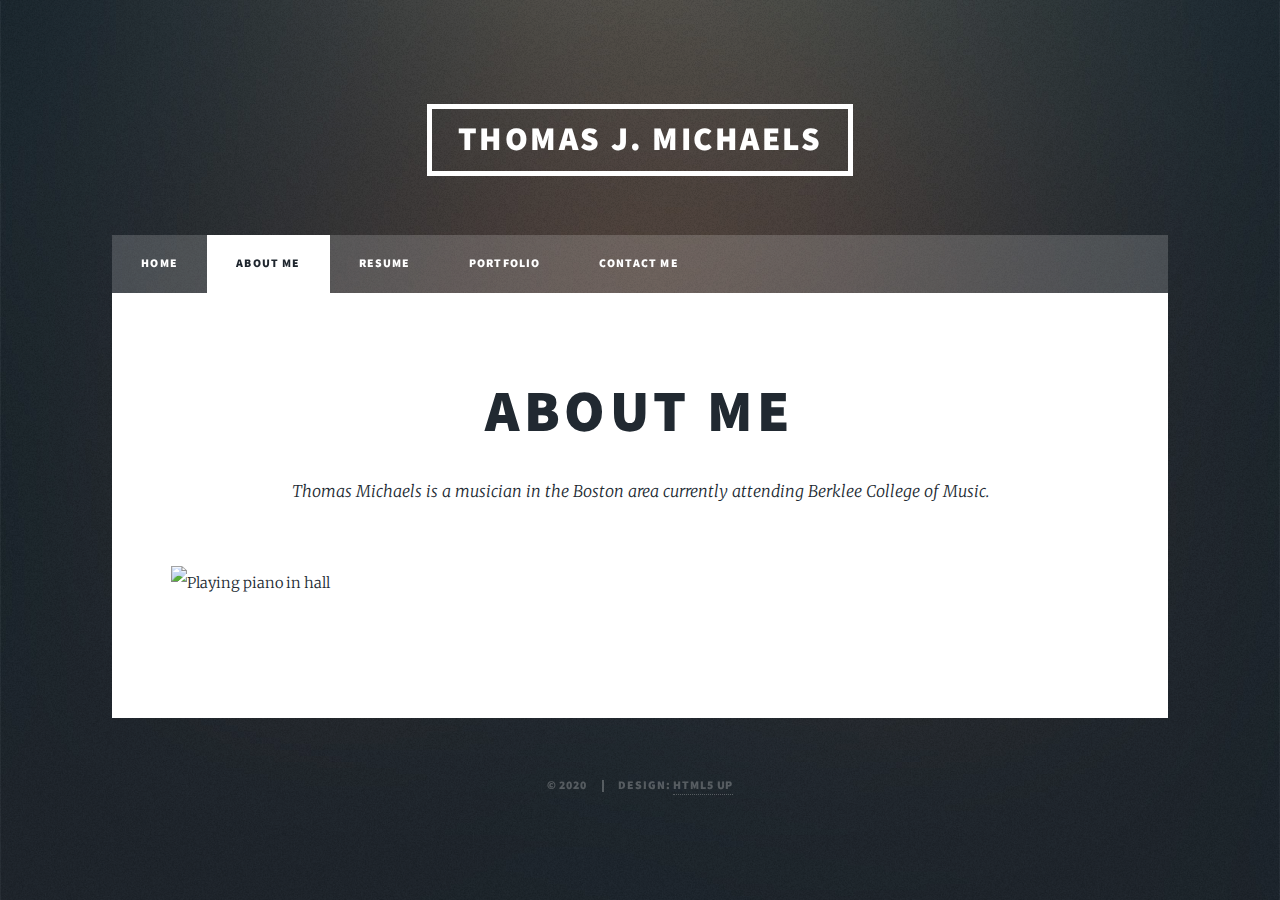
==== commit 2a7b1b48: "remove collab" ====
--- a/about.html
+++ b/about.html
@@ -17,17 +17,17 @@
             <li class="active"><a href="about.html">About Me</a></li>
             <li><a href="resume.html">Resume</a></li>
             <li><a href="portfolio.html">Portfolio</a></li>
-            <li><a href="collaborators.html">Collaborators</a></li>
+            <!--<li><a href="collaborators.html">Collaborators</a></li>-->
             <li><a href="contact.html">Contact Me</a></li>
           </ul>
         </nav>
         <div id="main">
             <section class="post">
               <header class="major">
-                <h1>Welcome to my site!</h1>
-                <p>Insert brief bio</p>
+                <h1>About Me</h1>
+                <p>Thomas Michaels is a musician in the Boston area currently attending Berklee College of Music.</p>
               </header>
-              <div class="image main"><img src="pictures/PianoHall.JPG" alt="Playing piano in hall" /></div>
+              <div class="image main"><img src="pictures/HeadshotBig.JPG" alt="Playing piano in hall" /></div>
             </section>
 
         </div>
--- a/style.css
+++ b/style.css
@@ -4706,3 +4706,74 @@
 #skills {
 	font-size: 14px;
 }
+
+.fields {
+	padding-top: 40px;
+}
+
+[rowspan] {
+	vertical-align: middle;
+}
+.exp {
+	margin-bottom: 5px;
+	width: 100%;
+}
+
+.mediaL {
+	float: left;
+	max-width: 400px;
+	margin-bottom: 30px;
+	text-align: center;
+}
+
+.mediaR {
+	float: right;
+	max-width: 400px;
+	margin-bottom: 30px;
+	text-align: center;
+}
+
+.media {
+	max-width: 400px;
+	margin-left: auto;
+	margin-right: auto;
+}
+
+.dllink{
+	padding-top: 8px;
+}
+
+.desc{
+	text-align: center;
+}
+
+video {
+	margin: auto;
+}
+
+@media screen and (max-width: 980px) {
+	.mediaL {
+		position: relative;
+		display: block;
+		margin-left: auto;
+		margin-right: auto;
+		width: 100%;
+		align-content: center;
+		float: none;
+		margin-bottom: 30px;
+	}
+	.mediaR {
+		position: relative;
+		display: block;
+		margin-left: auto;
+		margin-right: auto;
+		width: 100%;
+		align-content: center;
+		float: none;
+		margin-bottom: 30px;
+	}
+}
+audio {
+	width: 100%;
+	max-width: 400px;
+}
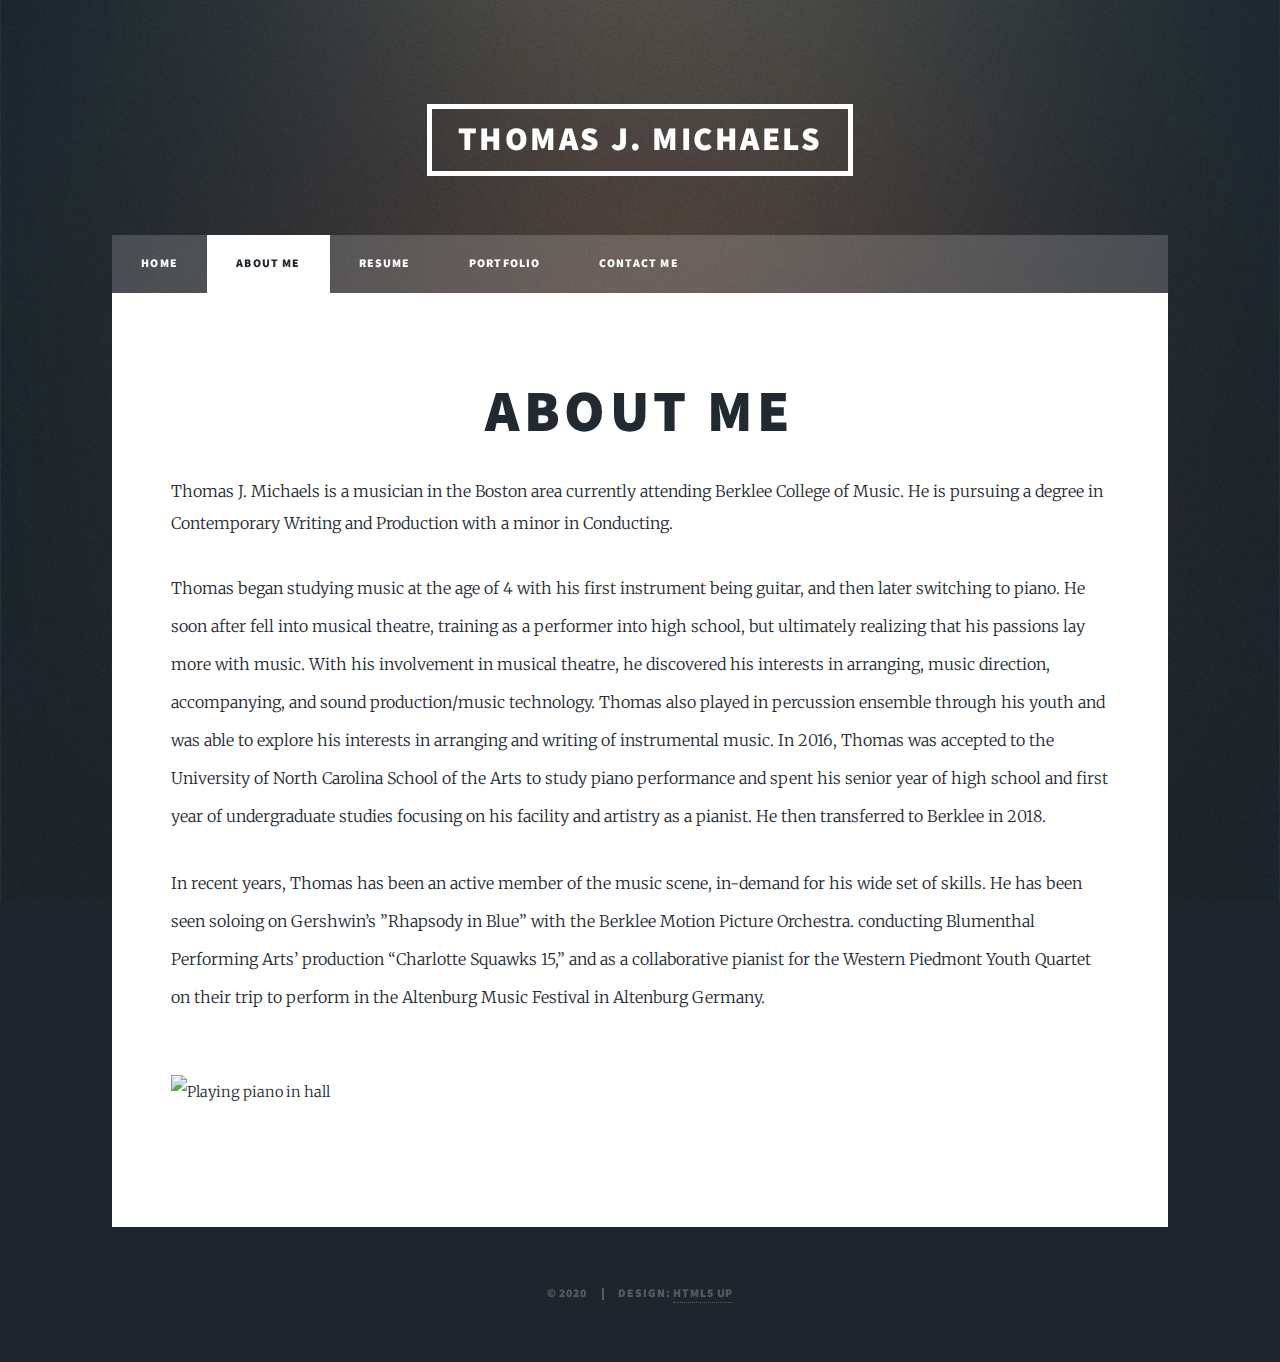
==== commit ec6bb285: "bio draft" ====
--- a/about.html
+++ b/about.html
@@ -25,7 +25,9 @@
             <section class="post">
               <header class="major">
                 <h1>About Me</h1>
-                <p>Thomas Michaels is a musician in the Boston area currently attending Berklee College of Music.</p>
+                <p class="bio">Thomas J. Michaels is a musician in the Boston area currently attending Berklee College of Music. He is pursuing a degree in Contemporary Writing and Production with a minor in Conducting.</p>
+                <p class="bio">Thomas began studying music at the age of 4 with his first instrument being guitar, and then later switching to piano. He soon after fell into musical theatre, training as a performer into high school, but ultimately realizing that his passions lay more with music. With his involvement in musical theatre, he discovered his interests in arranging, music direction, accompanying, and sound production/music technology. Thomas also played in percussion ensemble through his youth and was able to explore his interests in arranging and writing of instrumental music. In 2016, Thomas was accepted to the University of North Carolina School of the Arts to study piano performance and spent his senior year of high school and first year of undergraduate studies focusing on his facility and artistry as a pianist. He then transferred to Berklee in 2018. </p>
+                <p class="bio">In recent years, Thomas has been an active member of the music scene, in-demand for his wide set of skills. He has been seen soloing on Gershwin’s ”Rhapsody in Blue” with the Berklee Motion Picture Orchestra. conducting Blumenthal Performing Arts’ production “Charlotte Squawks 15,” and as a collaborative pianist for the Western Piedmont Youth Quartet on their trip to perform in the Altenburg Music Festival in Altenburg Germany. </p>
               </header>
               <div class="image main"><img src="pictures/HeadshotBig.JPG" alt="Playing piano in hall" /></div>
             </section>
--- a/style.css
+++ b/style.css
@@ -4777,3 +4777,9 @@
 	width: 100%;
 	max-width: 400px;
 }
+
+.bio {
+	text-align: left !important;
+	font-size: 16px !important;
+	font-style: normal;
+}
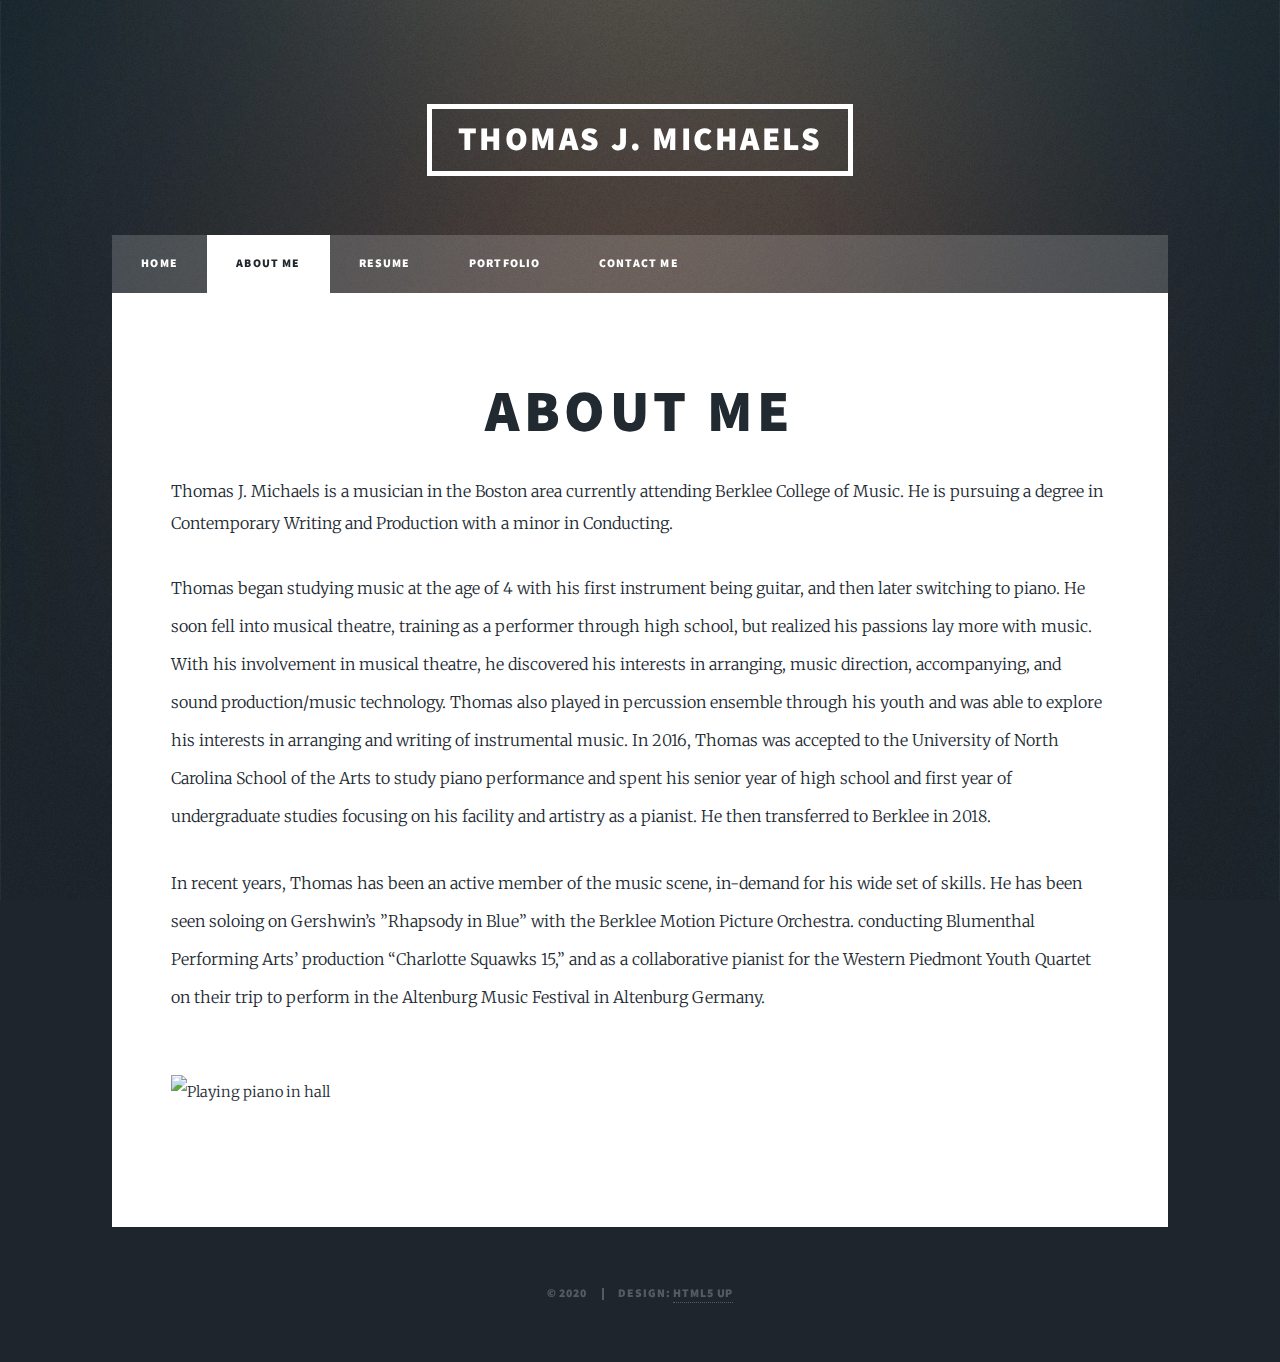
==== commit 40096f62: "typos" ====
--- a/about.html
+++ b/about.html
@@ -26,7 +26,7 @@
               <header class="major">
                 <h1>About Me</h1>
                 <p class="bio">Thomas J. Michaels is a musician in the Boston area currently attending Berklee College of Music. He is pursuing a degree in Contemporary Writing and Production with a minor in Conducting.</p>
-                <p class="bio">Thomas began studying music at the age of 4 with his first instrument being guitar, and then later switching to piano. He soon after fell into musical theatre, training as a performer into high school, but ultimately realizing that his passions lay more with music. With his involvement in musical theatre, he discovered his interests in arranging, music direction, accompanying, and sound production/music technology. Thomas also played in percussion ensemble through his youth and was able to explore his interests in arranging and writing of instrumental music. In 2016, Thomas was accepted to the University of North Carolina School of the Arts to study piano performance and spent his senior year of high school and first year of undergraduate studies focusing on his facility and artistry as a pianist. He then transferred to Berklee in 2018. </p>
+                <p class="bio">Thomas began studying music at the age of 4 with his first instrument being guitar, and then later switching to piano. He soon fell into musical theatre, training as a performer through high school, but realized his passions lay more with music. With his involvement in musical theatre, he discovered his interests in arranging, music direction, accompanying, and sound production/music technology. Thomas also played in percussion ensemble through his youth and was able to explore his interests in arranging and writing of instrumental music. In 2016, Thomas was accepted to the University of North Carolina School of the Arts to study piano performance and spent his senior year of high school and first year of undergraduate studies focusing on his facility and artistry as a pianist. He then transferred to Berklee in 2018. </p>
                 <p class="bio">In recent years, Thomas has been an active member of the music scene, in-demand for his wide set of skills. He has been seen soloing on Gershwin’s ”Rhapsody in Blue” with the Berklee Motion Picture Orchestra. conducting Blumenthal Performing Arts’ production “Charlotte Squawks 15,” and as a collaborative pianist for the Western Piedmont Youth Quartet on their trip to perform in the Altenburg Music Festival in Altenburg Germany. </p>
               </header>
               <div class="image main"><img src="pictures/HeadshotBig.JPG" alt="Playing piano in hall" /></div>
